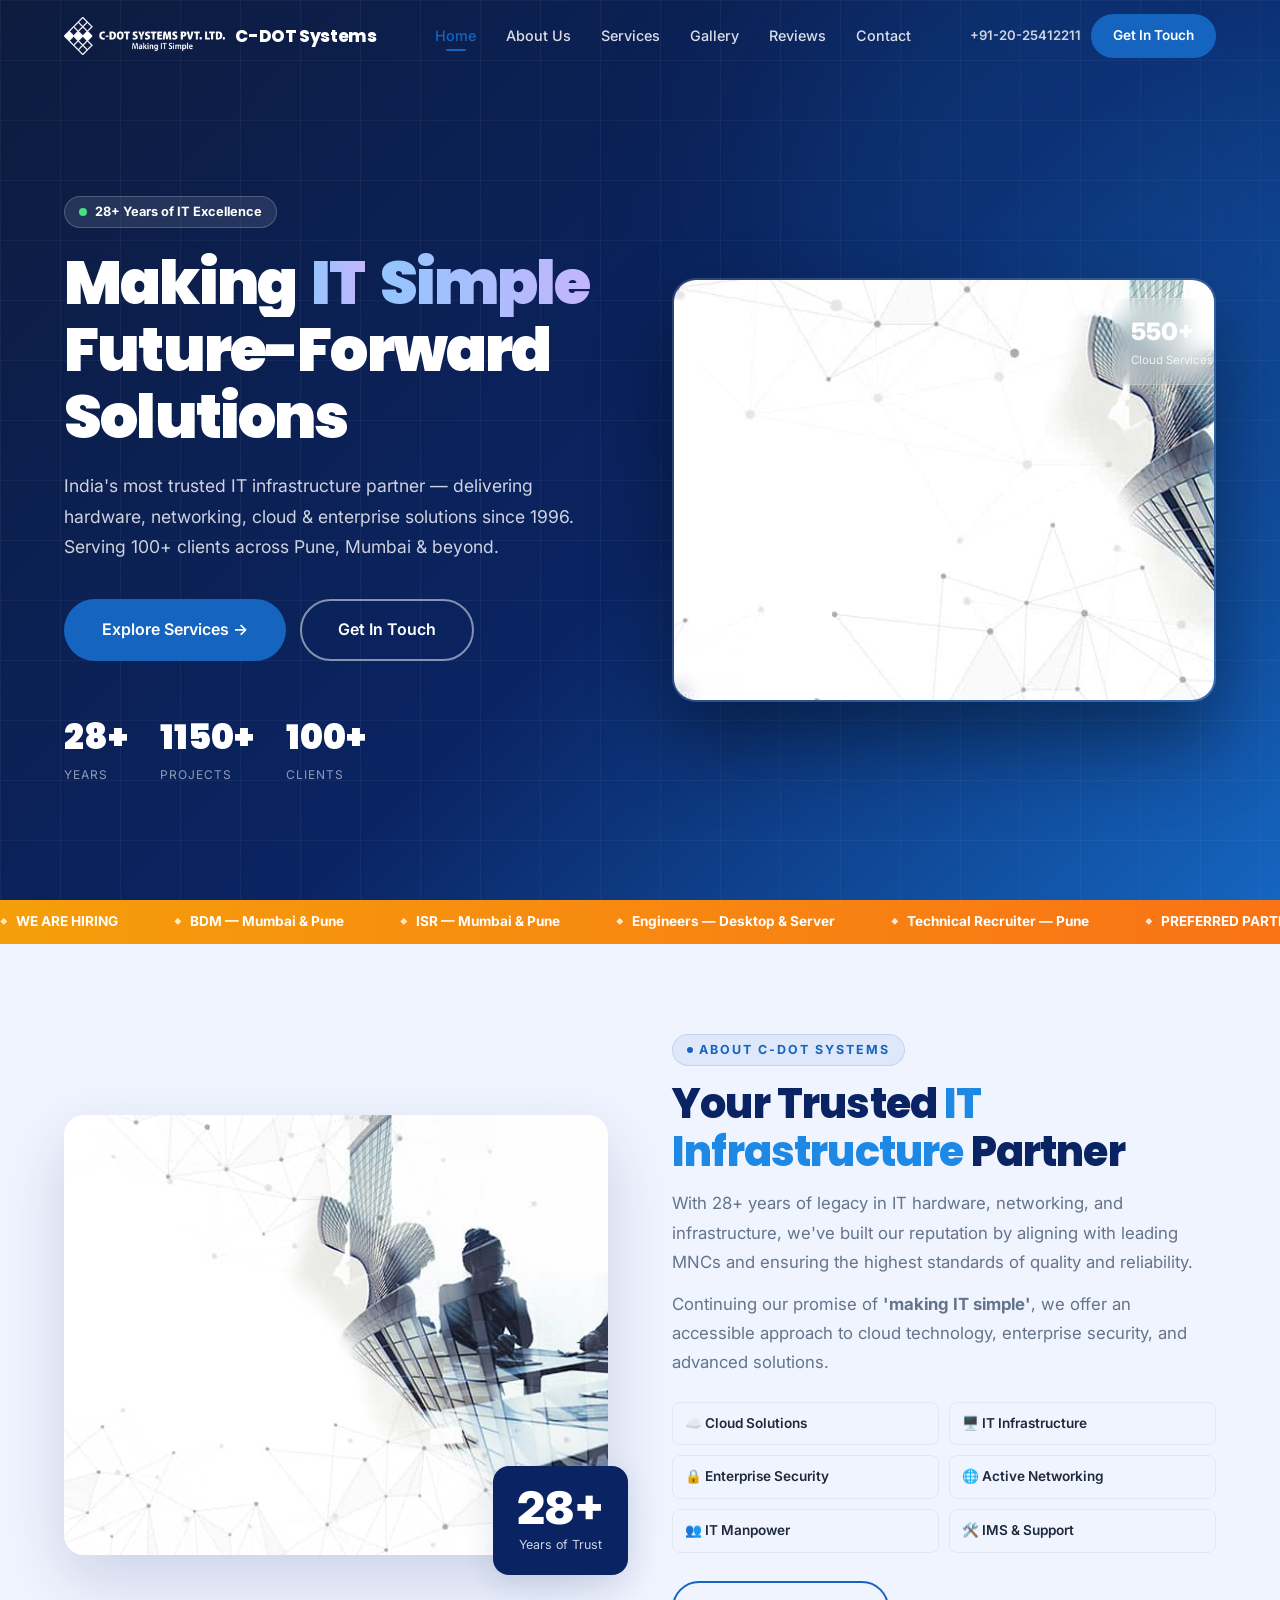
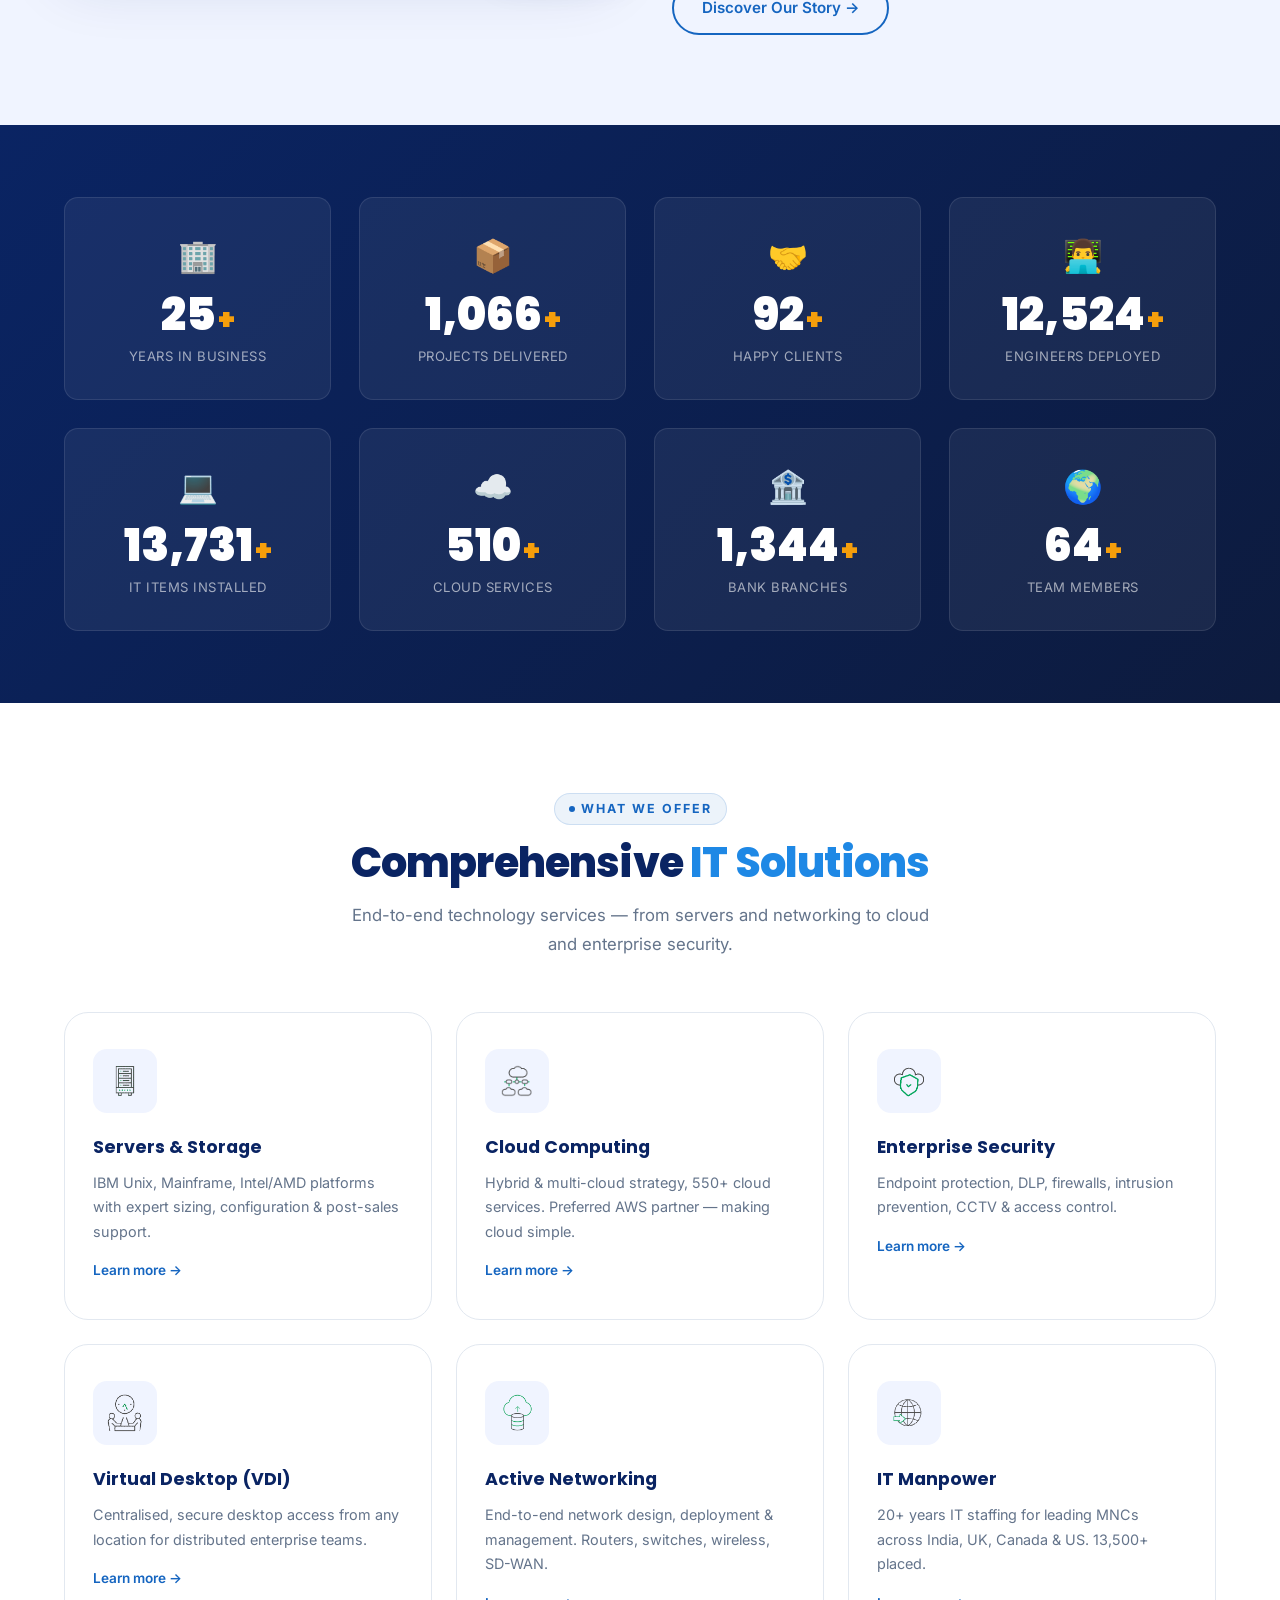
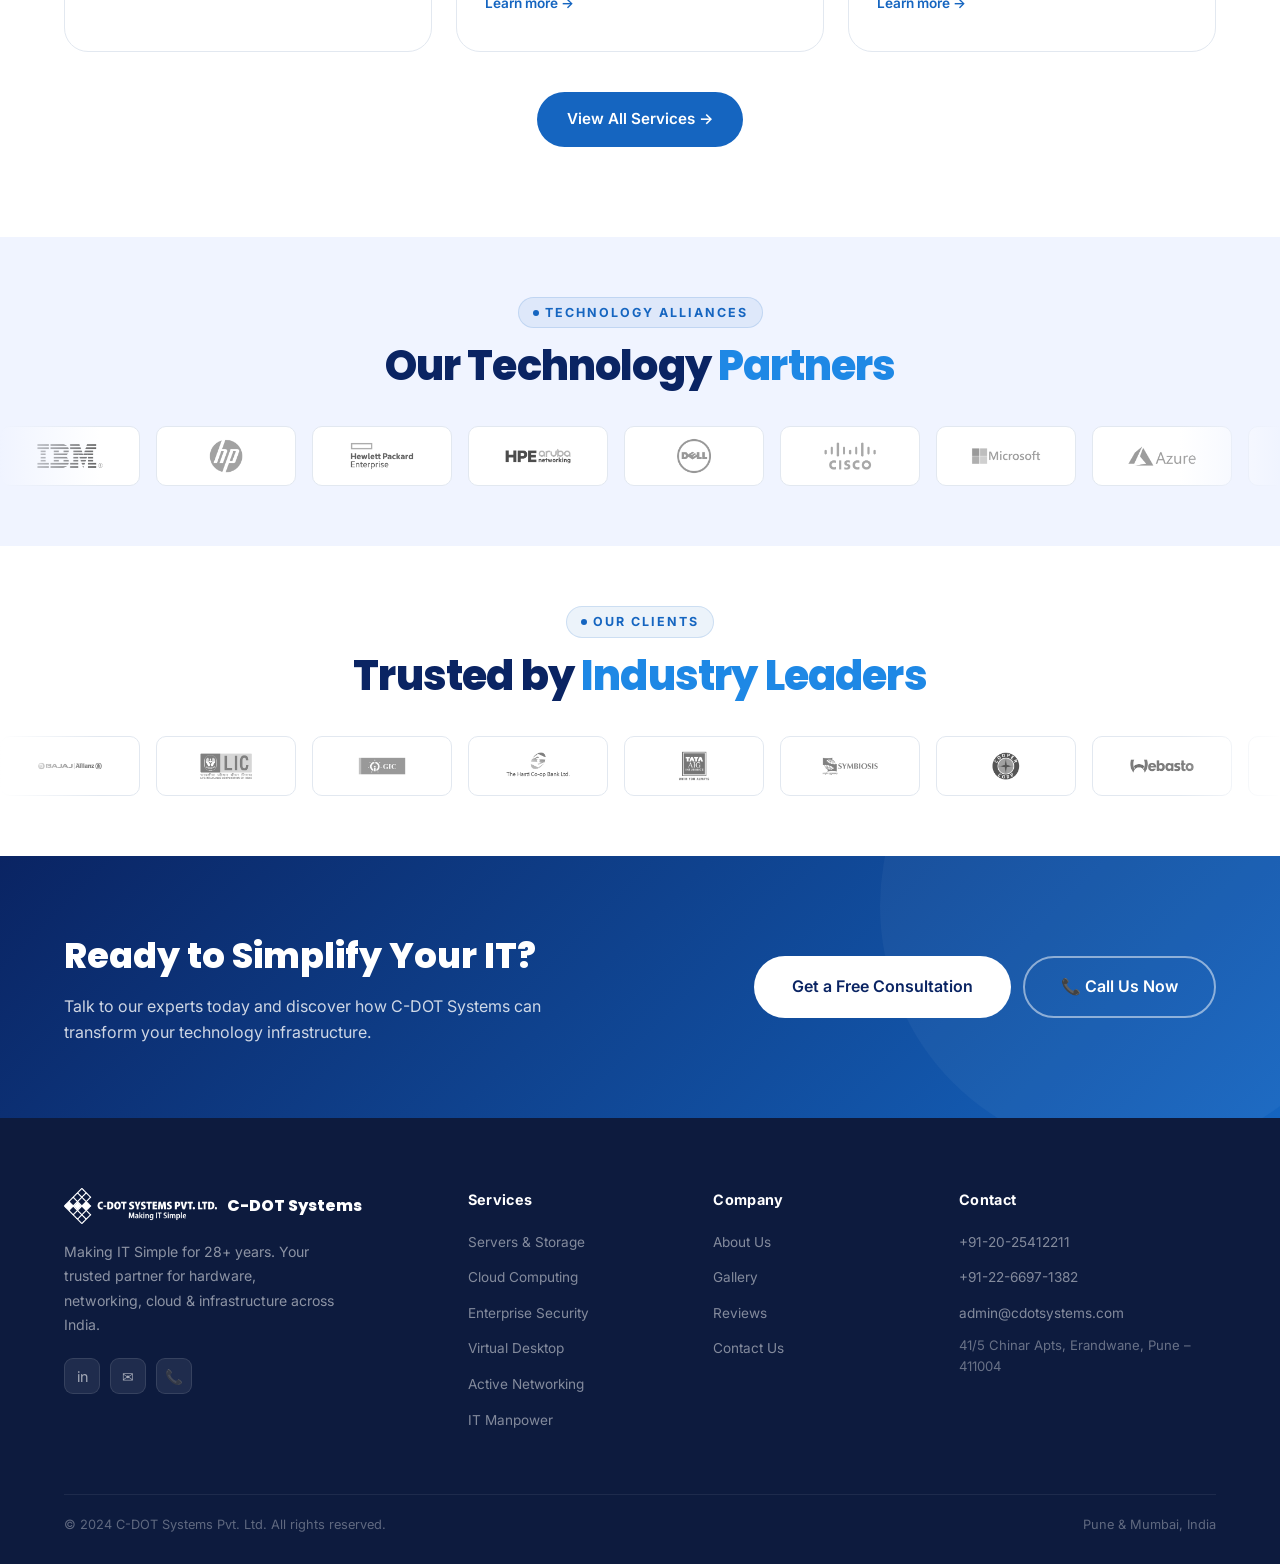
==== index.html @ 22363bbf "new website" ====
<!DOCTYPE html>
<html lang="en">
<head>
  <meta charset="UTF-8" /><meta name="viewport" content="width=device-width, initial-scale=1.0" />
  <title>C-DOT Systems Pvt. Ltd. | Making IT Simple</title>
  <meta name="description" content="C-DOT Systems — 28+ years of IT hardware, networking, cloud & infrastructure excellence across India." />
  <link rel="icon" href="images/favicon-min-1.png" />
  <link rel="stylesheet" href="https://cdnjs.cloudflare.com/ajax/libs/aos/2.3.4/aos.css" />
  <link rel="stylesheet" href="assets/css/style.css" />
  <style>
    /* ── Hero (Home only) ─────────────────────────────────────── */
    #hero {
      min-height: 100vh;
      background: linear-gradient(135deg, var(--dark) 0%, var(--primary) 55%, #1565c0 100%);
      display: flex; align-items: center;
      position: relative; overflow: hidden; padding-top: 80px;
    }
    .hero-grid {
      position: absolute; inset: 0;
      background-image: linear-gradient(rgba(255,255,255,.04) 1px, transparent 1px),
                        linear-gradient(90deg, rgba(255,255,255,.04) 1px, transparent 1px);
      background-size: 60px 60px;
    }
    .hero-glow {
      position: absolute; width: 600px; height: 600px; border-radius: 50%;
      background: rgba(30,136,229,.15); filter: blur(100px);
      top: -100px; right: -100px; pointer-events: none;
    }
    .hero-content-grid {
      display: grid; grid-template-columns: 1fr 1fr;
      gap: 64px; align-items: center; position: relative; z-index: 2;
    }
    .hero-badge {
      display: inline-flex; align-items: center; gap: 8px;
      background: rgba(255,255,255,.1); border: 1px solid rgba(255,255,255,.2);
      color: #fff; font-size: .8rem; font-weight: 700;
      padding: 5px 14px; border-radius: 50px; margin-bottom: 22px;
      animation: fadeDown .8s ease both;
    }
    .pulse-dot { width: 8px; height: 8px; background: #4ade80; border-radius: 50%; animation: pulse 2s infinite; }
    @keyframes pulse { 0%,100%{transform:scale(1)} 50%{transform:scale(1.5);opacity:.6} }
    @keyframes fadeDown { from{opacity:0;transform:translateY(-16px)} to{opacity:1;transform:none} }
    @keyframes fadeUp { from{opacity:0;transform:translateY(24px)} to{opacity:1;transform:none} }
    @keyframes fadeLeft { from{opacity:0;transform:translateX(-32px)} to{opacity:1;transform:none} }
    @keyframes fadeRight { from{opacity:0;transform:translateX(32px)} to{opacity:1;transform:none} }
    .hero-title {
      font-family: var(--font-head);
      font-size: clamp(2.4rem, 5vw, 3.8rem);
      font-weight: 900; color: #fff; line-height: 1.1;
      margin-bottom: 20px; letter-spacing: -.03em;
      animation: fadeLeft .9s .15s ease both;
    }
    .hero-title .hl {
      background: linear-gradient(90deg, #93c5fd, #c4b5fd);
      -webkit-background-clip: text; -webkit-text-fill-color: transparent;
    }
    .hero-desc {
      font-size: 1.1rem; color: rgba(255,255,255,.8);
      line-height: 1.75; margin-bottom: 36px;
      animation: fadeLeft .9s .3s ease both;
    }
    .hero-btns { display: flex; gap: 14px; flex-wrap: wrap; animation: fadeLeft .9s .45s ease both; }
    .hero-stat-row { display: flex; gap: 32px; margin-top: 48px; animation: fadeLeft .9s .6s ease both; }
    .h-stat-num { font-family:var(--font-head); font-size:2.2rem; font-weight:900; color:#fff; }
    .h-stat-label { font-size:.75rem; color:rgba(255,255,255,.55); text-transform:uppercase; letter-spacing:1px; }
    .hero-visual { animation: fadeRight 1s .2s ease both; }
    .hero-img-box {
      border-radius: 24px; overflow: hidden;
      box-shadow: 0 40px 80px rgba(0,0,0,.4);
      border: 2px solid rgba(255,255,255,.15); position: relative;
    }
    .hero-img-box img { width: 100%; height: 420px; object-fit: cover; }
    .float-card {
      position: absolute; background: rgba(255,255,255,.12);
      backdrop-filter: blur(10px); border: 1px solid rgba(255,255,255,.2);
      border-radius: 16px; padding: 14px 18px; color: #fff;
      animation: float 4s ease-in-out infinite;
    }
    @keyframes float { 0%,100%{transform:translateY(0)} 50%{transform:translateY(-10px)} }
    .float-card.f1 { bottom: -18px; left: -18px; }
    .float-card.f2 { top: 18px; right: -18px; animation-delay: -2s; }
    .float-num { font-size:1.5rem; font-weight:900; }
    .float-txt { font-size:.72rem; opacity:.8; }
    /* About teaser */
    .about-grid { display:grid; grid-template-columns:1fr 1fr; gap:64px; align-items:center; }
    .about-img-wrap { position:relative; }
    .about-img-main { border-radius:20px; overflow:hidden; box-shadow:var(--shadow-lg); }
    .about-img-main img { width:100%; height:440px; object-fit:cover; }
    .about-badge {
      position:absolute; bottom:-20px; right:-20px;
      background:var(--primary); color:#fff; border-radius:16px;
      padding:20px 24px; text-align:center; box-shadow:var(--shadow);
    }
    .ab-num { font-size:2.8rem; font-weight:900; line-height:1; }
    .ab-txt { font-size:.78rem; opacity:.8; margin-top:4px; }
    .feature-chips { display:grid; grid-template-columns:1fr 1fr; gap:10px; margin-top:24px; }
    .chip {
      display:flex; gap:8px; align-items:center;
      background:var(--light); border:1px solid var(--border);
      border-radius:var(--radius-sm); padding:10px 12px;
      font-size:.85rem; font-weight:600; color:var(--text);
      transition:var(--transition);
    }
    .chip:hover { border-color:var(--sky); background:#fff; }
    @media(max-width:768px){
      .hero-content-grid { grid-template-columns:1fr; }
      .hero-visual { display:none; }
      .about-grid { grid-template-columns:1fr; }
      .about-badge { display:none; }
    }
  </style>
</head>
<body>

<!-- NAVBAR -->
<nav id="navbar">
  <div class="container nav-inner">
    <a href="index.html" class="nav-logo">
      <img src="images/Cdot_Logo-min.png" alt="C-DOT Systems" style="filter:brightness(0) invert(1);" />
      <span class="nav-logo-text">C-DOT Systems</span>
    </a>
    <div class="nav-links">
      <a href="index.html">Home</a>
      <a href="about.html">About Us</a>
      <a href="services.html">Services</a>
      <a href="gallery.html">Gallery</a>
      <a href="reviews.html">Reviews</a>
      <a href="contact.html">Contact</a>
    </div>
    <div class="nav-actions">
      <span class="nav-phone">+91-20-25412211</span>
      <a href="contact.html" class="btn btn-primary btn-sm">Get In Touch</a>
      <button class="hamburger" id="hamburger" aria-label="Menu">
        <span></span><span></span><span></span>
      </button>
    </div>
  </div>
</nav>

<!-- MOBILE MENU -->
<div class="mobile-menu" id="mobileMenu">
  <button class="mobile-close" id="mobileClose">✕</button>
  <a href="index.html">Home</a>
  <a href="about.html">About Us</a>
  <a href="services.html">Services</a>
  <a href="gallery.html">Gallery</a>
  <a href="reviews.html">Reviews</a>
  <a href="contact.html">Contact</a>
</div>

<!-- HERO -->
<section id="hero">
  <div class="hero-grid"></div>
  <div class="hero-glow"></div>
  <div class="container">
    <div class="hero-content-grid">
      <div>
        <div class="hero-badge"><span class="pulse-dot"></span> 28+ Years of IT Excellence</div>
        <h1 class="hero-title"
            data-masked-reveal
            data-stagger="75"
            data-highlight="IT,Simple">Making <span class="hl">IT Simple</span><br/>Future-Forward<br/>Solutions</h1>
        <p class="hero-desc">India's most trusted IT infrastructure partner — delivering hardware, networking, cloud &amp; enterprise solutions since 1996. Serving 100+ clients across Pune, Mumbai &amp; beyond.</p>
        <div class="hero-btns">
          <a href="services.html" class="btn btn-primary btn-lg">Explore Services →</a>
          <a href="contact.html" class="btn btn-outline btn-lg" style="border-color:rgba(255,255,255,.5);color:#fff;">Get In Touch</a>
        </div>
        <div class="hero-stat-row">
          <div><div class="h-stat-num">28+</div><div class="h-stat-label">Years</div></div>
          <div><div class="h-stat-num">1150+</div><div class="h-stat-label">Projects</div></div>
          <div><div class="h-stat-num">100+</div><div class="h-stat-label">Clients</div></div>
        </div>
      </div>
      <div class="hero-visual">
        <div class="hero-img-box">
          <img src="images/about-usA-min.jpg" alt="C-DOT Systems Team" />
          <div class="float-card f1"><div class="float-num">13,500+</div><div class="float-txt">Engineers Deployed</div></div>
          <div class="float-card f2"><div class="float-num">550+</div><div class="float-txt">Cloud Services</div></div>
        </div>
      </div>
    </div>
  </div>
</section>

<!-- MARQUEE -->
<div class="marquee-bar">
  <div class="marquee-track">
    <span class="marquee-item">WE ARE HIRING</span>
    <span class="marquee-item">BDM — Mumbai &amp; Pune</span>
    <span class="marquee-item">ISR — Mumbai &amp; Pune</span>
    <span class="marquee-item">Engineers — Desktop &amp; Server</span>
    <span class="marquee-item">Technical Recruiter — Pune</span>
    <span class="marquee-item">PREFERRED PARTNER OF AWS</span>
    <span class="marquee-item">20+ YEARS IT PLACEMENT</span>
    <span class="marquee-item">WE ARE HIRING</span>
    <span class="marquee-item">BDM — Mumbai &amp; Pune</span>
    <span class="marquee-item">ISR — Mumbai &amp; Pune</span>
    <span class="marquee-item">Engineers — Desktop &amp; Server</span>
    <span class="marquee-item">Technical Recruiter — Pune</span>
    <span class="marquee-item">PREFERRED PARTNER OF AWS</span>
    <span class="marquee-item">20+ YEARS IT PLACEMENT</span>
  </div>
</div>

<!-- ABOUT TEASER -->
<section class="section" style="background:var(--light)">
  <div class="container">
    <div class="about-grid">
      <div class="about-img-wrap" data-aos="fade-right">
        <div class="about-img-main"><img src="images/about-us-1.jpg" alt="About C-DOT" /></div>
        <div class="about-badge"><div class="ab-num">28+</div><div class="ab-txt">Years of Trust</div></div>
      </div>
      <div data-aos="fade-left" data-aos-delay="100">
        <span class="section-tag">About C-DOT Systems</span>
        <h2 class="section-title">Your Trusted <span>IT Infrastructure</span> Partner</h2>
        <p class="section-sub">With 28+ years of legacy in IT hardware, networking, and infrastructure, we've built our reputation by aligning with leading MNCs and ensuring the highest standards of quality and reliability.</p>
        <p class="section-sub" style="margin-top:12px">Continuing our promise of <strong>'making IT simple'</strong>, we offer an accessible approach to cloud technology, enterprise security, and advanced solutions.</p>
        <div class="feature-chips">
          <div class="chip">☁️ Cloud Solutions</div>
          <div class="chip">🖥️ IT Infrastructure</div>
          <div class="chip">🔒 Enterprise Security</div>
          <div class="chip">🌐 Active Networking</div>
          <div class="chip">👥 IT Manpower</div>
          <div class="chip">🛠️ IMS &amp; Support</div>
        </div>
        <a href="about.html" class="btn btn-outline" style="margin-top:28px">Discover Our Story →</a>
      </div>
    </div>
  </div>
</section>

<!-- STATS -->
<div class="stats-section">
  <div class="container">
    <div class="stats-grid">
      <div class="stat-box" data-aos="fade-up"><div class="stat-icon">🏢</div><div class="stat-num"><span class="counter" data-target="28">0</span><span class="stat-suffix">+</span></div><div class="stat-label">Years in Business</div></div>
      <div class="stat-box" data-aos="fade-up" data-aos-delay="80"><div class="stat-icon">📦</div><div class="stat-num"><span class="counter" data-target="1150">0</span><span class="stat-suffix">+</span></div><div class="stat-label">Projects Delivered</div></div>
      <div class="stat-box" data-aos="fade-up" data-aos-delay="160"><div class="stat-icon">🤝</div><div class="stat-num"><span class="counter" data-target="100">0</span><span class="stat-suffix">+</span></div><div class="stat-label">Happy Clients</div></div>
      <div class="stat-box" data-aos="fade-up" data-aos-delay="240"><div class="stat-icon">👨‍💻</div><div class="stat-num"><span class="counter" data-target="13500">0</span><span class="stat-suffix">+</span></div><div class="stat-label">Engineers Deployed</div></div>
      <div class="stat-box" data-aos="fade-up"><div class="stat-icon">💻</div><div class="stat-num"><span class="counter" data-target="14800">0</span><span class="stat-suffix">+</span></div><div class="stat-label">IT Items Installed</div></div>
      <div class="stat-box" data-aos="fade-up" data-aos-delay="80"><div class="stat-icon">☁️</div><div class="stat-num"><span class="counter" data-target="550">0</span><span class="stat-suffix">+</span></div><div class="stat-label">Cloud Services</div></div>
      <div class="stat-box" data-aos="fade-up" data-aos-delay="160"><div class="stat-icon">🏦</div><div class="stat-num"><span class="counter" data-target="1450">0</span><span class="stat-suffix">+</span></div><div class="stat-label">Bank Branches</div></div>
      <div class="stat-box" data-aos="fade-up" data-aos-delay="240"><div class="stat-icon">🌍</div><div class="stat-num"><span class="counter" data-target="70">0</span><span class="stat-suffix">+</span></div><div class="stat-label">Team Members</div></div>
    </div>
  </div>
</div>

<!-- SERVICES OVERVIEW -->
<section class="section">
  <div class="container">
    <div class="text-center" data-aos="fade-up" style="margin-bottom:52px">
      <span class="section-tag">What We Offer</span>
      <h2 class="section-title">Comprehensive <span>IT Solutions</span></h2>
      <p class="section-sub">End-to-end technology services — from servers and networking to cloud and enterprise security.</p>
    </div>
    <div style="display:grid;grid-template-columns:repeat(3,1fr);gap:24px">
      <div class="service-card" data-aos="fade-up" data-aos-delay="0">
        <div class="service-icon-wrap"><img src="images/15-server-rack.gif" alt="Servers"/></div>
        <h3>Servers &amp; Storage</h3>
        <p>IBM Unix, Mainframe, Intel/AMD platforms with expert sizing, configuration &amp; post-sales support.</p>
        <a href="services.html#servers" class="learn-more">Learn more →</a>
      </div>
      <div class="service-card" data-aos="fade-up" data-aos-delay="80">
        <div class="service-icon-wrap"><img src="images/19-cloud-network.gif" alt="Cloud"/></div>
        <h3>Cloud Computing</h3>
        <p>Hybrid &amp; multi-cloud strategy, 550+ cloud services. Preferred AWS partner — making cloud simple.</p>
        <a href="services.html#cloud" class="learn-more">Learn more →</a>
      </div>
      <div class="service-card" data-aos="fade-up" data-aos-delay="160">
        <div class="service-icon-wrap"><img src="images/38-Cloud-protection.gif" alt="Security"/></div>
        <h3>Enterprise Security</h3>
        <p>Endpoint protection, DLP, firewalls, intrusion prevention, CCTV &amp; access control.</p>
        <a href="services.html#security" class="learn-more">Learn more →</a>
      </div>
      <div class="service-card" data-aos="fade-up" data-aos-delay="0">
        <div class="service-icon-wrap"><img src="images/02-Work.gif" alt="VDI"/></div>
        <h3>Virtual Desktop (VDI)</h3>
        <p>Centralised, secure desktop access from any location for distributed enterprise teams.</p>
        <a href="services.html#vdi" class="learn-more">Learn more →</a>
      </div>
      <div class="service-card" data-aos="fade-up" data-aos-delay="80">
        <div class="service-icon-wrap"><img src="images/02-Data-Cloud.gif" alt="Networking"/></div>
        <h3>Active Networking</h3>
        <p>End-to-end network design, deployment &amp; management. Routers, switches, wireless, SD-WAN.</p>
        <a href="services.html#networking" class="learn-more">Learn more →</a>
      </div>
      <div class="service-card" data-aos="fade-up" data-aos-delay="160">
        <div class="service-icon-wrap"><img src="images/04-Worldwide.gif" alt="Manpower"/></div>
        <h3>IT Manpower</h3>
        <p>20+ years IT staffing for leading MNCs across India, UK, Canada &amp; US. 13,500+ placed.</p>
        <a href="services.html#manpower" class="learn-more">Learn more →</a>
      </div>
    </div>
    <div class="text-center" style="margin-top:40px" data-aos="fade-up">
      <a href="services.html" class="btn btn-primary">View All Services →</a>
    </div>
  </div>
</section>

<!-- TECH PARTNERS -->
<section class="section-sm" style="background:var(--light)">
  <div class="container">
    <div class="text-center" data-aos="fade-up" style="margin-bottom:36px">
      <span class="section-tag">Technology Alliances</span>
      <h2 class="section-title">Our Technology <span>Partners</span></h2>
    </div>
  </div>
  <div class="logo-carousel-wrap on-light" data-aos="fade-up">
    <div class="logo-track">
      <div class="logo-item"><img src="images/IBM.png" alt="IBM"/></div>
      <div class="logo-item"><img src="images/HP.png" alt="HP"/></div>
      <div class="logo-item"><img src="images/Hewlett-Packard-Enterprise.png" alt="HPE"/></div>
      <div class="logo-item"><img src="images/HPE_ARUBA-1.png" alt="Aruba"/></div>
      <div class="logo-item"><img src="images/dell.png" alt="Dell"/></div>
      <div class="logo-item"><img src="images/Cisco-1.png" alt="Cisco"/></div>
      <div class="logo-item"><img src="images/Microsoft.png" alt="Microsoft"/></div>
      <div class="logo-item"><img src="images/Azure-1.png" alt="Azure"/></div>
      <div class="logo-item"><img src="images/aws-1.png" alt="AWS"/></div>
      <div class="logo-item"><img src="images/VMWARE-1.png" alt="VMware"/></div>
      <div class="logo-item"><img src="images/Nutanix.png" alt="Nutanix"/></div>
      <div class="logo-item"><img src="images/VEEAM-1.png" alt="Veeam"/></div>
      <div class="logo-item"><img src="images/Sophos.png" alt="Sophos"/></div>
      <div class="logo-item"><img src="images/fortinet-1.png" alt="Fortinet"/></div>
      <div class="logo-item"><img src="images/Cisco-1.png" alt="Cisco"/></div>
      <!-- duplicate -->
      <div class="logo-item"><img src="images/IBM.png" alt="IBM"/></div>
      <div class="logo-item"><img src="images/HP.png" alt="HP"/></div>
      <div class="logo-item"><img src="images/Hewlett-Packard-Enterprise.png" alt="HPE"/></div>
      <div class="logo-item"><img src="images/HPE_ARUBA-1.png" alt="Aruba"/></div>
      <div class="logo-item"><img src="images/dell.png" alt="Dell"/></div>
      <div class="logo-item"><img src="images/Cisco-1.png" alt="Cisco"/></div>
      <div class="logo-item"><img src="images/Microsoft.png" alt="Microsoft"/></div>
      <div class="logo-item"><img src="images/Azure-1.png" alt="Azure"/></div>
      <div class="logo-item"><img src="images/aws-1.png" alt="AWS"/></div>
      <div class="logo-item"><img src="images/VMWARE-1.png" alt="VMware"/></div>
      <div class="logo-item"><img src="images/Nutanix.png" alt="Nutanix"/></div>
      <div class="logo-item"><img src="images/VEEAM-1.png" alt="Veeam"/></div>
      <div class="logo-item"><img src="images/Sophos.png" alt="Sophos"/></div>
      <div class="logo-item"><img src="images/fortinet-1.png" alt="Fortinet"/></div>
      <div class="logo-item"><img src="images/Cisco-1.png" alt="Cisco"/></div>
    </div>
  </div>
</section>

<!-- CLIENTS -->
<section class="section-sm">
  <div class="container">
    <div class="text-center" data-aos="fade-up" style="margin-bottom:36px">
      <span class="section-tag">Our Clients</span>
      <h2 class="section-title">Trusted by <span>Industry Leaders</span></h2>
    </div>
  </div>
  <div class="logo-carousel-wrap" data-aos="fade-up">
    <div class="logo-track" style="animation-direction:reverse">
      <div class="logo-item"><img src="images/bajaj.png" alt="Bajaj"/></div>
      <div class="logo-item"><img src="images/LIC.png" alt="LIC"/></div>
      <div class="logo-item"><img src="images/GIC.png" alt="GIC"/></div>
      <div class="logo-item"><img src="images/Hasti-Bank-Logo.png" alt="Hasti Bank"/></div>
      <div class="logo-item"><img src="images/tata-aig.png" alt="Tata AIG"/></div>
      <div class="logo-item"><img src="images/Symbiosys.png" alt="Symbiosys"/></div>
      <div class="logo-item"><img src="images/Cooper-Corp.png" alt="Cooper Corp"/></div>
      <div class="logo-item"><img src="images/Webasto.png" alt="Webasto"/></div>
      <div class="logo-item"><img src="images/SERUM-inst.png" alt="Serum Institute"/></div>
      <div class="logo-item"><img src="images/kirloskar-1.png" alt="Kirloskar"/></div>
      <div class="logo-item"><img src="images/MECC-ALTE.png" alt="MECC ALTE"/></div>
      <div class="logo-item"><img src="images/EagleBurgmann.png" alt="EagleBurgmann"/></div>
      <!-- duplicate -->
      <div class="logo-item"><img src="images/bajaj.png" alt="Bajaj"/></div>
      <div class="logo-item"><img src="images/LIC.png" alt="LIC"/></div>
      <div class="logo-item"><img src="images/GIC.png" alt="GIC"/></div>
      <div class="logo-item"><img src="images/Hasti-Bank-Logo.png" alt="Hasti Bank"/></div>
      <div class="logo-item"><img src="images/tata-aig.png" alt="Tata AIG"/></div>
      <div class="logo-item"><img src="images/Symbiosys.png" alt="Symbiosys"/></div>
      <div class="logo-item"><img src="images/Cooper-Corp.png" alt="Cooper Corp"/></div>
      <div class="logo-item"><img src="images/Webasto.png" alt="Webasto"/></div>
      <div class="logo-item"><img src="images/SERUM-inst.png" alt="Serum Institute"/></div>
      <div class="logo-item"><img src="images/kirloskar-1.png" alt="Kirloskar"/></div>
      <div class="logo-item"><img src="images/MECC-ALTE.png" alt="MECC ALTE"/></div>
      <div class="logo-item"><img src="images/EagleBurgmann.png" alt="EagleBurgmann"/></div>
    </div>
  </div>
</section>

<!-- CTA BANNER -->
<div class="cta-banner">
  <div class="container cta-inner" data-aos="fade-up">
    <div class="cta-text">
      <h2>Ready to Simplify Your IT?</h2>
      <p>Talk to our experts today and discover how C-DOT Systems can transform your technology infrastructure.</p>
    </div>
    <div class="cta-actions">
      <a href="contact.html" class="btn btn-white btn-lg">Get a Free Consultation</a>
      <a href="tel:+912025412211" class="btn btn-outline btn-lg" style="border-color:rgba(255,255,255,.5);color:#fff;">📞 Call Us Now</a>
    </div>
  </div>
</div>

<!-- FOOTER -->
<footer class="footer">
  <div class="container">
    <div class="footer-grid">
      <div>
        <div class="footer-logo">
          <img src="images/Cdot_Logo-min.png" alt="C-DOT"/>
          <span>C-DOT Systems</span>
        </div>
        <p class="footer-desc">Making IT Simple for 28+ years. Your trusted partner for hardware, networking, cloud &amp; infrastructure across India.</p>
        <div class="footer-social">
          <a class="social-icon" href="https://linkedin.com" target="_blank">in</a>
          <a class="social-icon" href="mailto:admin@cdotsystems.com">✉</a>
          <a class="social-icon" href="tel:+912025412211">📞</a>
        </div>
      </div>
      <div class="footer-col">
        <h4>Services</h4>
        <ul>
          <li><a href="services.html">Servers &amp; Storage</a></li>
          <li><a href="services.html">Cloud Computing</a></li>
          <li><a href="services.html">Enterprise Security</a></li>
          <li><a href="services.html">Virtual Desktop</a></li>
          <li><a href="services.html">Active Networking</a></li>
          <li><a href="services.html">IT Manpower</a></li>
        </ul>
      </div>
      <div class="footer-col">
        <h4>Company</h4>
        <ul>
          <li><a href="about.html">About Us</a></li>
          <li><a href="gallery.html">Gallery</a></li>
          <li><a href="reviews.html">Reviews</a></li>
          <li><a href="contact.html">Contact Us</a></li>
        </ul>
      </div>
      <div class="footer-col">
        <h4>Contact</h4>
        <ul>
          <li><a href="tel:+912025412211">+91-20-25412211</a></li>
          <li><a href="tel:+912266971382">+91-22-6697-1382</a></li>
          <li><a href="mailto:admin@cdotsystems.com">admin@cdotsystems.com</a></li>
          <li style="opacity:.5;font-size:.82rem;margin-top:6px">41/5 Chinar Apts, Erandwane, Pune – 411004</li>
        </ul>
      </div>
    </div>
    <hr class="footer-divider"/>
    <div class="footer-bottom">
      <span>© 2024 C-DOT Systems Pvt. Ltd. All rights reserved.</span>
      <span>Pune &amp; Mumbai, India</span>
    </div>
  </div>
</footer>

<button id="scrollTop" title="Back to top">↑</button>
<div class="lightbox" id="lightbox">
  <button class="lb-close" id="lbClose">✕</button>
  <button class="lb-nav lb-prev" id="lbPrev">‹</button>
  <img id="lbImg" src="" alt=""/>
  <button class="lb-nav lb-next" id="lbNext">›</button>
</div>

<script src="https://cdnjs.cloudflare.com/ajax/libs/aos/2.3.4/aos.js"></script>
<script src="assets/js/main.js"></script>
</body>
</html>
---- assets/css/style.css ----
/* ═══════════════════════════════════════════════════════════════
   C-DOT Systems — Design System
   Light & Professional | Rich Animations
═══════════════════════════════════════════════════════════════ */

/* ── Google Fonts ─────────────────────────────────────────────── */
@import url('https://fonts.googleapis.com/css2?family=Inter:wght@300;400;500;600;700;800;900&family=Poppins:wght@400;600;700;800;900&display=swap');

/* ── Design Tokens ────────────────────────────────────────────── */
:root {
  --primary:    #0a2463;
  --accent:     #1565c0;
  --sky:        #1e88e5;
  --gold:       #f59e0b;
  --success:    #16a34a;
  --light:      #f0f4ff;
  --light2:     #f8fafc;
  --white:      #ffffff;
  --dark:       #0d1b3e;
  --text:       #1e293b;
  --muted:      #64748b;
  --border:     #e2e8f0;
  --radius:     14px;
  --radius-sm:  8px;
  --radius-lg:  24px;
  --shadow-sm:  0 2px 8px rgba(10,36,99,.07);
  --shadow:     0 8px 32px rgba(10,36,99,.12);
  --shadow-lg:  0 24px 64px rgba(10,36,99,.16);
  --transition: 0.32s cubic-bezier(.4,0,.2,1);
  --font-head:  'Poppins', sans-serif;
  --font-body:  'Inter', sans-serif;
}

/* ── Reset ────────────────────────────────────────────────────── */
*, *::before, *::after { box-sizing: border-box; margin: 0; padding: 0; }
html { scroll-behavior: smooth; font-size: 16px; }
body {
  font-family: var(--font-body);
  color: var(--text);
  background: var(--white);
  overflow-x: hidden;
  line-height: 1.6;
}
a { text-decoration: none; color: inherit; }
img { max-width: 100%; display: block; }
ul { list-style: none; }
button { font-family: inherit; cursor: pointer; }

/* ── Scrollbar ────────────────────────────────────────────────── */
::-webkit-scrollbar { width: 6px; }
::-webkit-scrollbar-track { background: var(--light); }
::-webkit-scrollbar-thumb { background: var(--accent); border-radius: 3px; }

/* ── Utilities ────────────────────────────────────────────────── */
.container { max-width: 1200px; margin: 0 auto; padding: 0 24px; }
.container-wide { max-width: 1400px; margin: 0 auto; padding: 0 32px; }
.section { padding: 90px 0; }
.section-sm { padding: 60px 0; }

.section-tag {
  display: inline-flex; align-items: center; gap: 6px;
  background: rgba(21,101,192,.08); color: var(--accent);
  font-size: .78rem; font-weight: 700; letter-spacing: 2px;
  text-transform: uppercase; padding: 5px 14px;
  border-radius: 50px; margin-bottom: 14px;
  border: 1px solid rgba(21,101,192,.15);
}
.section-tag::before { content:''; width:6px; height:6px; border-radius:50%; background:var(--accent); }

.section-title {
  font-family: var(--font-head);
  font-size: clamp(1.75rem, 3.5vw, 2.6rem);
  font-weight: 800; color: var(--primary);
  line-height: 1.15; margin-bottom: 14px;
  letter-spacing: -.02em;
}
.section-title span { color: var(--sky); }
.section-title em { font-style: normal; color: var(--gold); }
.section-sub {
  font-size: 1.05rem; color: var(--muted);
  line-height: 1.75; max-width: 580px;
}
.text-center { text-align: center; }
.text-center .section-sub { margin: 0 auto; }

/* ── Buttons ──────────────────────────────────────────────────── */
.btn {
  display: inline-flex; align-items: center; gap: 8px;
  padding: 13px 28px; border-radius: 50px;
  font-weight: 600; font-size: .95rem;
  transition: var(--transition); border: 2px solid transparent;
}
.btn-primary { background: var(--accent); color: #fff; }
.btn-primary:hover {
  background: var(--primary);
  transform: translateY(-2px);
  box-shadow: 0 12px 28px rgba(21,101,192,.35);
}
.btn-outline {
  background: transparent;
  border-color: var(--accent); color: var(--accent);
}
.btn-outline:hover {
  background: var(--accent); color: #fff;
  transform: translateY(-2px);
}
.btn-white { background: #fff; color: var(--primary); }
.btn-white:hover {
  background: var(--light); transform: translateY(-2px);
  box-shadow: 0 12px 28px rgba(0,0,0,.15);
}
.btn-lg { padding: 16px 36px; font-size: 1rem; }
.btn-sm { padding: 9px 20px; font-size: .85rem; }

/* ── Cards ────────────────────────────────────────────────────── */
.card {
  background: var(--white); border-radius: var(--radius);
  border: 1px solid var(--border); padding: 28px;
  transition: var(--transition);
}
.card:hover {
  border-color: rgba(21,101,192,.25);
  box-shadow: var(--shadow);
  transform: translateY(-4px);
}
.card-blue {
  background: linear-gradient(135deg, var(--primary), var(--accent));
  color: #fff; border: none;
}

/* ── Page Hero Banner ─────────────────────────────────────────── */
.page-hero {
  background: linear-gradient(135deg, var(--dark) 0%, var(--primary) 60%, var(--accent) 100%);
  padding: 140px 0 80px;
  position: relative; overflow: hidden;
}
.page-hero::before {
  content: '';
  position: absolute; inset: 0;
  background-image: linear-gradient(rgba(255,255,255,.03) 1px, transparent 1px),
                    linear-gradient(90deg, rgba(255,255,255,.03) 1px, transparent 1px);
  background-size: 60px 60px;
}
.page-hero-content { position: relative; z-index: 2; }
.page-hero h1 {
  font-family: var(--font-head);
  font-size: clamp(2rem, 5vw, 3.5rem);
  font-weight: 900; color: #fff; line-height: 1.1;
  margin-bottom: 16px; letter-spacing: -.03em;
}
.page-hero p { color: rgba(255,255,255,.8); font-size: 1.1rem; max-width: 560px; }
.breadcrumb {
  display: flex; align-items: center; gap: 8px;
  font-size: .85rem; color: rgba(255,255,255,.6);
  margin-bottom: 16px;
}
.breadcrumb a { color: rgba(255,255,255,.8); transition: color .2s; }
.breadcrumb a:hover { color: #fff; }
.breadcrumb span { opacity: .5; }

/* ── Navbar ───────────────────────────────────────────────────── */
#navbar {
  position: fixed; top: 0; left: 0; width: 100%; z-index: 1000;
  transition: var(--transition); padding: 14px 0;
  background: transparent;
}
#navbar.scrolled {
  background: rgba(255,255,255,.97);
  backdrop-filter: blur(12px);
  box-shadow: 0 2px 20px rgba(10,36,99,.08);
  padding: 10px 0;
}
#navbar.solid {
  background: rgba(255,255,255,.97);
  backdrop-filter: blur(12px);
  box-shadow: 0 2px 20px rgba(10,36,99,.08);
}
.nav-inner {
  display: flex; align-items: center;
  justify-content: space-between; gap: 16px;
}
.nav-logo {
  display: flex; align-items: center; gap: 10px;
  flex-shrink: 0;
}
.nav-logo img { height: 38px; width: auto; }
.nav-logo-text {
  font-family: var(--font-head); font-weight: 800;
  font-size: 1.05rem; color: #fff;
  transition: color var(--transition);
  letter-spacing: -.02em; line-height: 1.2;
}
#navbar.scrolled .nav-logo-text,
#navbar.solid .nav-logo-text { color: var(--primary); }
.nav-links {
  display: flex; align-items: center; gap: 2px; flex: 1;
  justify-content: center;
}
.nav-links a {
  color: rgba(255,255,255,.85); font-size: .9rem; font-weight: 500;
  padding: 8px 14px; border-radius: 8px;
  transition: var(--transition); position: relative;
}
#navbar.scrolled .nav-links a,
#navbar.solid .nav-links a { color: var(--muted); }
.nav-links a:hover,
.nav-links a.active { color: var(--accent) !important; }
.nav-links a.active::after {
  content: '';
  position: absolute; bottom: 4px; left: 50%; transform: translateX(-50%);
  width: 20px; height: 2px; border-radius: 2px;
  background: var(--accent);
}
.nav-actions { display: flex; align-items: center; gap: 10px; }
.nav-phone {
  font-size: .82rem; font-weight: 600;
  color: rgba(255,255,255,.8);
  transition: color var(--transition);
}
#navbar.scrolled .nav-phone,
#navbar.solid .nav-phone { color: var(--muted); }
.hamburger {
  display: none; flex-direction: column; gap: 5px;
  background: none; border: none; padding: 4px;
}
.hamburger span {
  display: block; width: 22px; height: 2px;
  background: #fff; border-radius: 2px; transition: var(--transition);
}
#navbar.scrolled .hamburger span,
#navbar.solid .hamburger span { background: var(--primary); }
.hamburger.open span:nth-child(1) { transform: translateY(7px) rotate(45deg); }
.hamburger.open span:nth-child(2) { opacity: 0; }
.hamburger.open span:nth-child(3) { transform: translateY(-7px) rotate(-45deg); }

/* Mobile menu */
.mobile-menu {
  display: none; position: fixed; inset: 0; z-index: 999;
  background: var(--white); flex-direction: column;
  align-items: center; justify-content: center; gap: 10px;
  padding: 80px 24px 40px;
}
.mobile-menu.open { display: flex; }
.mobile-menu a {
  font-family: var(--font-head); font-size: 1.4rem; font-weight: 700;
  color: var(--primary); padding: 12px 40px;
  border-radius: var(--radius); width: 100%; text-align: center;
  transition: var(--transition);
}
.mobile-menu a:hover, .mobile-menu a.active {
  background: var(--light); color: var(--accent);
}
.mobile-close {
  position: absolute; top: 20px; right: 24px;
  background: none; border: none; font-size: 1.6rem;
  color: var(--muted); cursor: pointer;
}

/* ── Footer ───────────────────────────────────────────────────── */
.footer {
  background: var(--dark); color: rgba(255,255,255,.75);
  padding: 70px 0 28px;
}
.footer-grid {
  display: grid; grid-template-columns: 1.8fr 1fr 1fr 1.3fr;
  gap: 48px; margin-bottom: 52px;
}
.footer-logo { display: flex; align-items: center; gap: 10px; margin-bottom: 16px; }
.footer-logo img { height: 36px; filter: brightness(0) invert(1); }
.footer-logo span {
  font-family: var(--font-head); font-weight: 800;
  font-size: 1rem; color: #fff;
}
.footer-desc { font-size: .88rem; line-height: 1.75; opacity: .7; max-width: 270px; }
.footer-col h4 { color: #fff; font-weight: 700; font-size: .9rem; margin-bottom: 18px; letter-spacing: .3px; }
.footer-col li { margin-bottom: 10px; }
.footer-col a { font-size: .85rem; opacity: .65; transition: var(--transition); }
.footer-col a:hover { opacity: 1; color: #93c5fd; padding-left: 4px; }
.footer-social { display: flex; gap: 10px; margin-top: 20px; }
.social-icon {
  width: 36px; height: 36px; border-radius: 9px;
  background: rgba(255,255,255,.08); border: 1px solid rgba(255,255,255,.1);
  display: flex; align-items: center; justify-content: center;
  font-size: .9rem; color: rgba(255,255,255,.6);
  transition: var(--transition);
}
.social-icon:hover { background: var(--accent); color: #fff; border-color: var(--accent); transform: translateY(-2px); }
.footer-divider { border: none; border-top: 1px solid rgba(255,255,255,.07); margin-bottom: 20px; }
.footer-bottom {
  display: flex; justify-content: space-between;
  align-items: center; font-size: .8rem; opacity: .45;
}

/* ── Marquee ──────────────────────────────────────────────────── */
.marquee-bar {
  background: linear-gradient(90deg, var(--gold), #f97316);
  padding: 11px 0; overflow: hidden;
}
.marquee-track {
  display: flex; gap: 56px; white-space: nowrap;
  animation: marqueeScroll 28s linear infinite;
  width: max-content;
}
@keyframes marqueeScroll { 0%{transform:translateX(0)} 100%{transform:translateX(-50%)} }
.marquee-item {
  display: inline-flex; align-items: center; gap: 8px;
  font-weight: 700; font-size: .85rem; color: #fff;
}
.marquee-item::before { content: '◆'; font-size: .45rem; opacity: .8; }

/* ── Logo Carousel ────────────────────────────────────────────── */
.logo-carousel-wrap { overflow: hidden; position: relative; }
.logo-carousel-wrap::before,
.logo-carousel-wrap::after {
  content: ''; position: absolute; top: 0; bottom: 0; width: 100px; z-index: 2;
}
.logo-carousel-wrap::before { left:0; background:linear-gradient(to right,var(--white),transparent); }
.logo-carousel-wrap::after { right:0; background:linear-gradient(to left,var(--white),transparent); }
.logo-carousel-wrap.on-light::before { background:linear-gradient(to right,var(--light),transparent); }
.logo-carousel-wrap.on-light::after { background:linear-gradient(to left,var(--light),transparent); }
.logo-track {
  display: flex; gap: 16px; width: max-content;
  animation: logoScroll 32s linear infinite;
}
.logo-track:hover { animation-play-state: paused; }
@keyframes logoScroll { 0%{transform:translateX(0)} 100%{transform:translateX(-50%)} }
.logo-item {
  flex-shrink: 0; height: 60px; width: 140px;
  display: flex; align-items: center; justify-content: center;
  background: var(--white); border-radius: 10px; padding: 10px 18px;
  border: 1px solid var(--border); transition: var(--transition);
}
.logo-item:hover { border-color: var(--sky); box-shadow: var(--shadow-sm); transform: translateY(-2px); }
.logo-item img { max-height: 36px; max-width: 110px; object-fit: contain; filter: grayscale(1) opacity(.7); transition: var(--transition); }
.logo-item:hover img { filter: none; }

/* ── Stats ────────────────────────────────────────────────────── */
.stats-section {
  background: linear-gradient(135deg, var(--primary), var(--dark));
  padding: 72px 0;
}
.stats-grid {
  display: grid; grid-template-columns: repeat(4,1fr); gap: 28px;
}
.stat-box {
  text-align: center; padding: 32px 20px;
  background: rgba(255,255,255,.06); border-radius: var(--radius);
  border: 1px solid rgba(255,255,255,.1); transition: var(--transition);
}
.stat-box:hover { background: rgba(255,255,255,.10); transform: translateY(-4px); }
.stat-icon { font-size: 2rem; margin-bottom: 12px; }
.stat-num {
  font-family: var(--font-head); font-size: 2.8rem;
  font-weight: 900; color: #fff; line-height: 1;
  display: flex; align-items: baseline; justify-content: center; gap: 2px;
}
.stat-suffix { font-size: 1.8rem; color: var(--gold); }
.stat-label { font-size: .82rem; color: rgba(255,255,255,.6); margin-top: 8px; letter-spacing: .5px; text-transform: uppercase; }

/* ── Service Cards ────────────────────────────────────────────── */
.service-card {
  background: var(--white); border-radius: var(--radius-lg);
  border: 1.5px solid var(--border); padding: 36px 28px;
  transition: var(--transition); cursor: default;
  position: relative; overflow: hidden;
}
.service-card::after {
  content: ''; position: absolute; bottom: 0; left: 0; right: 0;
  height: 4px;
  background: linear-gradient(90deg, var(--accent), var(--sky));
  transform: scaleX(0); transition: var(--transition);
  transform-origin: left;
}
.service-card:hover { border-color: rgba(21,101,192,.2); box-shadow: var(--shadow); transform: translateY(-6px); }
.service-card:hover::after { transform: scaleX(1); }
.service-icon-wrap {
  width: 64px; height: 64px; margin-bottom: 20px;
  border-radius: 14px; background: var(--light);
  display: flex; align-items: center; justify-content: center;
  transition: var(--transition);
}
.service-card:hover .service-icon-wrap { background: rgba(21,101,192,.1); }
.service-icon-wrap img { width: 40px; height: 40px; object-fit: contain; }
.service-card h3 {
  font-family: var(--font-head); font-size: 1.1rem; font-weight: 700;
  color: var(--primary); margin-bottom: 10px;
}
.service-card p { font-size: .9rem; color: var(--muted); line-height: 1.7; }
.service-card .learn-more {
  display: inline-flex; align-items: center; gap: 4px;
  color: var(--accent); font-size: .85rem; font-weight: 600;
  margin-top: 16px; transition: gap var(--transition);
}
.service-card:hover .learn-more { gap: 8px; }

/* ── CTA Banner ───────────────────────────────────────────────── */
.cta-banner {
  background: linear-gradient(135deg, var(--primary) 0%, var(--accent) 100%);
  padding: 72px 0; position: relative; overflow: hidden;
}
.cta-banner::before {
  content: '';
  position: absolute; width: 500px; height: 500px;
  border-radius: 50%; background: rgba(255,255,255,.04);
  top: -200px; right: -100px;
}
.cta-inner {
  display: flex; align-items: center; justify-content: space-between;
  gap: 40px; position: relative; z-index: 2;
}
.cta-text h2 {
  font-family: var(--font-head); font-size: clamp(1.6rem,3vw,2.2rem);
  font-weight: 800; color: #fff; margin-bottom: 10px;
}
.cta-text p { color: rgba(255,255,255,.8); max-width: 480px; }
.cta-actions { display: flex; gap: 12px; flex-shrink: 0; flex-wrap: wrap; }

/* ── Gallery grid ─────────────────────────────────────────────── */
.gallery-grid {
  display: grid;
  grid-template-columns: repeat(4,1fr);
  gap: 14px;
}
.gallery-item {
  border-radius: 14px; overflow: hidden;
  position: relative; cursor: pointer;
}
.gallery-item img {
  width: 100%; height: 210px;
  object-fit: cover; transition: transform .5s ease;
}
.gallery-item:hover img { transform: scale(1.06); }
.gallery-item::after {
  content: ''; position: absolute; inset: 0;
  background: linear-gradient(to top, rgba(10,36,99,.55) 0%, transparent 60%);
  opacity: 0; transition: var(--transition);
}
.gallery-item:hover::after { opacity: 1; }
.gallery-overlay {
  position: absolute; bottom: 12px; left: 12px;
  z-index: 2; color: #fff; font-size: .82rem; font-weight: 600;
  opacity: 0; transform: translateY(6px); transition: var(--transition);
}
.gallery-item:hover .gallery-overlay { opacity: 1; transform: none; }
.gallery-item.tall img { height: 434px; }
.gallery-item.span2 { grid-column: span 2; }

/* ── Testimonials ─────────────────────────────────────────────── */
.review-card {
  background: var(--white); border-radius: var(--radius-lg);
  border: 1px solid var(--border); padding: 32px;
  transition: var(--transition);
}
.review-card:hover { border-color: rgba(21,101,192,.2); box-shadow: var(--shadow); transform: translateY(-4px); }
.review-stars { color: var(--gold); font-size: 1rem; margin-bottom: 14px; letter-spacing: 2px; }
.review-text { font-size: .95rem; color: var(--text); line-height: 1.75; margin-bottom: 20px; font-style: italic; }
.reviewer { display: flex; align-items: center; gap: 12px; }
.reviewer-avatar {
  width: 44px; height: 44px; border-radius: 50%;
  background: linear-gradient(135deg, var(--accent), var(--sky));
  display: flex; align-items: center; justify-content: center;
  color: #fff; font-weight: 700; font-size: 1.1rem; flex-shrink: 0;
}
.reviewer-info .name { font-weight: 700; font-size: .9rem; color: var(--primary); }
.reviewer-info .role { font-size: .8rem; color: var(--muted); }

/* ── Lightbox ─────────────────────────────────────────────────── */
.lightbox {
  display: none; position: fixed; inset: 0;
  background: rgba(0,0,0,.92); z-index: 9999;
  align-items: center; justify-content: center; padding: 20px;
}
.lightbox.active { display: flex; }
.lightbox img { max-width: 90vw; max-height: 90vh; border-radius: 12px; object-fit: contain; }
.lb-close {
  position: absolute; top: 20px; right: 24px;
  color: #fff; font-size: 2rem; cursor: pointer;
  opacity: .6; transition: var(--transition); background: none; border: none;
}
.lb-close:hover { opacity: 1; transform: scale(1.1); }
.lb-nav {
  position: absolute; top: 50%; transform: translateY(-50%);
  background: rgba(255,255,255,.1); border: none; color: #fff;
  font-size: 1.8rem; width: 50px; height: 50px;
  border-radius: 50%; cursor: pointer; transition: var(--transition);
  display: flex; align-items: center; justify-content: center;
}
.lb-nav:hover { background: rgba(255,255,255,.25); }
.lb-prev { left: 20px; }
.lb-next { right: 20px; }

/* ── Scroll-to-top ────────────────────────────────────────────── */
#scrollTop {
  position: fixed; bottom: 28px; right: 28px;
  width: 44px; height: 44px; border-radius: 50%;
  background: var(--accent); color: #fff;
  display: flex; align-items: center; justify-content: center;
  font-size: 1.1rem; cursor: pointer; border: none;
  opacity: 0; transform: translateY(16px);
  transition: var(--transition); z-index: 500;
  box-shadow: 0 4px 16px rgba(21,101,192,.4);
}
#scrollTop.visible { opacity: 1; transform: none; }
#scrollTop:hover { background: var(--primary); transform: translateY(-3px); }

/* ── Form ─────────────────────────────────────────────────────── */
.form-group { margin-bottom: 20px; }
.form-group label { display: block; font-size: .85rem; font-weight: 600; color: var(--text); margin-bottom: 6px; }
.form-control {
  width: 100%; padding: 12px 16px;
  border: 1.5px solid var(--border); border-radius: var(--radius-sm);
  font-size: .9rem; font-family: inherit;
  background: var(--light2); color: var(--text);
  transition: var(--transition); outline: none;
}
.form-control:focus {
  border-color: var(--sky); background: #fff;
  box-shadow: 0 0 0 3px rgba(30,136,229,.1);
}
.form-control::placeholder { color: #94a3b8; }
textarea.form-control { resize: vertical; min-height: 120px; }
select.form-control { cursor: pointer; }
.form-row { display: grid; grid-template-columns: 1fr 1fr; gap: 16px; }
.form-submit { width: 100%; }

/* ── Info Box ─────────────────────────────────────────────────── */
.info-card {
  display: flex; gap: 14px; align-items: flex-start;
  background: var(--white); border-radius: var(--radius);
  border: 1px solid var(--border); padding: 20px;
  transition: var(--transition);
}
.info-card:hover { border-color: rgba(21,101,192,.2); box-shadow: var(--shadow-sm); }
.info-icon {
  width: 44px; height: 44px; flex-shrink: 0;
  border-radius: 10px;
  background: linear-gradient(135deg, var(--accent), var(--sky));
  display: flex; align-items: center; justify-content: center;
  font-size: 1.1rem; color: #fff;
}
.info-card h4 { font-size: .78rem; text-transform: uppercase; letter-spacing: 1px; color: var(--muted); margin-bottom: 4px; }
.info-card p { font-size: .9rem; color: var(--text); font-weight: 500; line-height: 1.5; }

/* ── About Page specific ──────────────────────────────────────── */
.timeline { position: relative; padding-left: 32px; }
.timeline::before {
  content: ''; position: absolute; left: 0; top: 0; bottom: 0;
  width: 2px; background: linear-gradient(to bottom, var(--accent), var(--sky));
  border-radius: 2px;
}
.timeline-item { position: relative; padding-bottom: 36px; }
.timeline-item::before {
  content: ''; position: absolute; left: -37px; top: 4px;
  width: 12px; height: 12px; border-radius: 50%;
  background: var(--accent); border: 3px solid var(--white);
  box-shadow: 0 0 0 2px var(--accent);
}
.timeline-year {
  font-size: .75rem; font-weight: 800; letter-spacing: 2px;
  text-transform: uppercase; color: var(--accent); margin-bottom: 4px;
}
.timeline-title { font-weight: 700; color: var(--primary); margin-bottom: 4px; }
.timeline-desc { font-size: .88rem; color: var(--muted); line-height: 1.6; }

/* ── Team card ────────────────────────────────────────────────── */
.team-card {
  background: var(--white); border-radius: var(--radius-lg);
  overflow: hidden; border: 1px solid var(--border);
  transition: var(--transition); text-align: center;
}
.team-card:hover { box-shadow: var(--shadow); transform: translateY(-6px); }
.team-img { width: 100%; height: 280px; object-fit: cover; object-position: top; }
.team-body { padding: 22px; }
.team-name { font-family: var(--font-head); font-weight: 700; font-size: 1.05rem; color: var(--primary); }
.team-role { font-size: .85rem; color: var(--muted); margin-top: 4px; }
.team-social { display: flex; justify-content: center; gap: 8px; margin-top: 14px; }
.team-social a {
  width: 32px; height: 32px; border-radius: 8px;
  background: var(--light); color: var(--accent);
  display: flex; align-items: center; justify-content: center;
  font-size: .8rem; transition: var(--transition);
}
.team-social a:hover { background: var(--accent); color: #fff; }

/* ── Feature list ─────────────────────────────────────────────── */
.feature-list { display: flex; flex-direction: column; gap: 10px; margin-top: 16px; }
.feature-item {
  display: flex; gap: 10px; align-items: flex-start;
  padding: 12px; border-radius: var(--radius-sm);
  background: var(--light2); border: 1px solid var(--border);
  transition: var(--transition);
}
.feature-item:hover { border-color: rgba(21,101,192,.2); }
.feature-check { color: var(--success); font-size: 1rem; flex-shrink: 0; margin-top: 1px; }
.feature-item p { font-size: .88rem; color: var(--text); }

/* ── Responsive ───────────────────────────────────────────────── */
@media (max-width: 1024px) {
  .stats-grid { grid-template-columns: repeat(2,1fr); }
  .footer-grid { grid-template-columns: 1fr 1fr; gap: 32px; }
  .gallery-grid { grid-template-columns: repeat(3,1fr); }
}
@media (max-width: 768px) {
  .section, .section-sm { padding: 60px 0; }
  .nav-links, .nav-phone { display: none; }
  .hamburger { display: flex; }
  .footer-grid { grid-template-columns: 1fr; }
  .footer-bottom { flex-direction: column; gap: 8px; text-align: center; }
  .cta-inner { flex-direction: column; text-align: center; }
  .cta-actions { justify-content: center; }
  .form-row { grid-template-columns: 1fr; }
  .gallery-grid { grid-template-columns: repeat(2,1fr); }
  .gallery-item.tall img { height: 210px; }
  .gallery-item.span2 { grid-column: span 1; }
  .stats-grid { grid-template-columns: repeat(2,1fr); }
}
@media (max-width: 480px) {
  .container { padding: 0 16px; }
  .btn { padding: 11px 22px; font-size: .88rem; }
  .gallery-grid { grid-template-columns: 1fr 1fr; }
}

/* ═══════════════════════════════════════════════════════════════
   MASKED SLIDE REVEAL — word-by-word spring slide-up
═══════════════════════════════════════════════════════════════ */
.masked-reveal {
  display: block;
}
/* Each word lives inside an overflow:hidden clip */
.msr-outer {
  display: inline-block;
  overflow: hidden;
  vertical-align: bottom;
  /* line-height set inline to match parent font-size */
  margin-right: 0.24em;
}
.msr-inner {
  display: inline-block;
  transform: translateY(110%);
  /* spring-like: slight overshoot then settle */
  animation: msrUp 0.72s cubic-bezier(0.22, 1.28, 0.36, 1) forwards;
  opacity: 0;
}
@keyframes msrUp {
  0%   { transform: translateY(110%); opacity: 0; }
  1%   { opacity: 1; }
  100% { transform: translateY(0%);   opacity: 1; }
}
/* Highlighted words inside hero */
.msr-inner.hero-hl {
  background: linear-gradient(90deg, #93c5fd, #c4b5fd);
  -webkit-background-clip: text;
  -webkit-text-fill-color: transparent;
}

/* ═══════════════════════════════════════════════════════════════
   PHOTO GALLERY FAN — draggable spring-spread stack
═══════════════════════════════════════════════════════════════ */
.fan-section {
  padding: 80px 0 60px;
  background: var(--white);
  overflow: hidden;
}
.fan-eyebrow {
  text-align: center;
  font-size: .72rem;
  letter-spacing: .18em;
  text-transform: uppercase;
  color: var(--muted);
  margin-bottom: 8px;
  font-weight: 500;
}
.fan-heading {
  text-align: center;
  font-family: var(--font-head);
  font-size: clamp(2rem, 5vw, 4rem);
  font-weight: 800;
  color: var(--primary);
  margin-bottom: 0;
  line-height: 1.1;
  letter-spacing: -.03em;
}
.fan-heading em { font-style: normal; color: #e11d48; }

/* The canvas that holds all 5 stacked photos */
.fan-stage {
  position: relative;
  height: 360px;
  display: flex;
  align-items: center;
  justify-content: center;
  margin: 48px 0 32px;
}
.fan-center {
  position: relative;
  width: 220px;
  height: 220px;
}

/* Each photo card */
.fan-card {
  position: absolute;
  inset: 0;
  width: 220px;
  height: 220px;
  border-radius: 24px;
  overflow: hidden;
  box-shadow: 0 8px 32px rgba(0,0,0,.20);
  cursor: grab;
  user-select: none;
  -webkit-user-select: none;
  touch-action: none;
  will-change: transform;
  transition:
    transform 0.65s cubic-bezier(0.34, 1.18, 0.64, 1),
    box-shadow 0.3s ease,
    z-index 0s;
  /* start stacked: no spread */
  transform: translateX(0) translateY(0) rotate(0deg);
}
.fan-card img {
  width: 100%;
  height: 100%;
  object-fit: cover;
  pointer-events: none;
  -webkit-user-drag: none;
}
/* Spread targets — applied via JS when visible */
.fan-card.spread-0 { transform: translateX(-320px) translateY(15px)  rotate(-2.8deg); }
.fan-card.spread-1 { transform: translateX(-160px) translateY(32px)  rotate(-1.3deg); }
.fan-card.spread-2 { transform: translateX(   0px) translateY( 8px)  rotate( 0.4deg); }
.fan-card.spread-3 { transform: translateX( 160px) translateY(22px)  rotate( 1.9deg); }
.fan-card.spread-4 { transform: translateX( 320px) translateY(44px)  rotate( 3.1deg); }

/* While being dragged */
.fan-card.dragging {
  cursor: grabbing;
  transition: box-shadow 0.2s;
  box-shadow: 0 28px 60px rgba(0,0,0,.35);
  z-index: 9999 !important;
}
/* Hover lift — only when not dragging */
.fan-card:not(.dragging):hover {
  box-shadow: 0 22px 52px rgba(0,0,0,.32);
  z-index: 9999 !important;
}

/* Grid background behind the stage */
.fan-grid-bg {
  position: absolute;
  inset: 0;
  background-image:
    linear-gradient(to right, #57534e 1px, transparent 1px),
    linear-gradient(to bottom, #57534e 1px, transparent 1px);
  background-size: 3rem 3rem;
  opacity: .08;
  mask-image: radial-gradient(ellipse 80% 50% at 50% 0%, #000 70%, transparent 110%);
  -webkit-mask-image: radial-gradient(ellipse 80% 50% at 50% 0%, #000 70%, transparent 110%);
  pointer-events: none;
}

/* CTA below the fan */
.fan-cta { text-align: center; margin-top: 12px; }
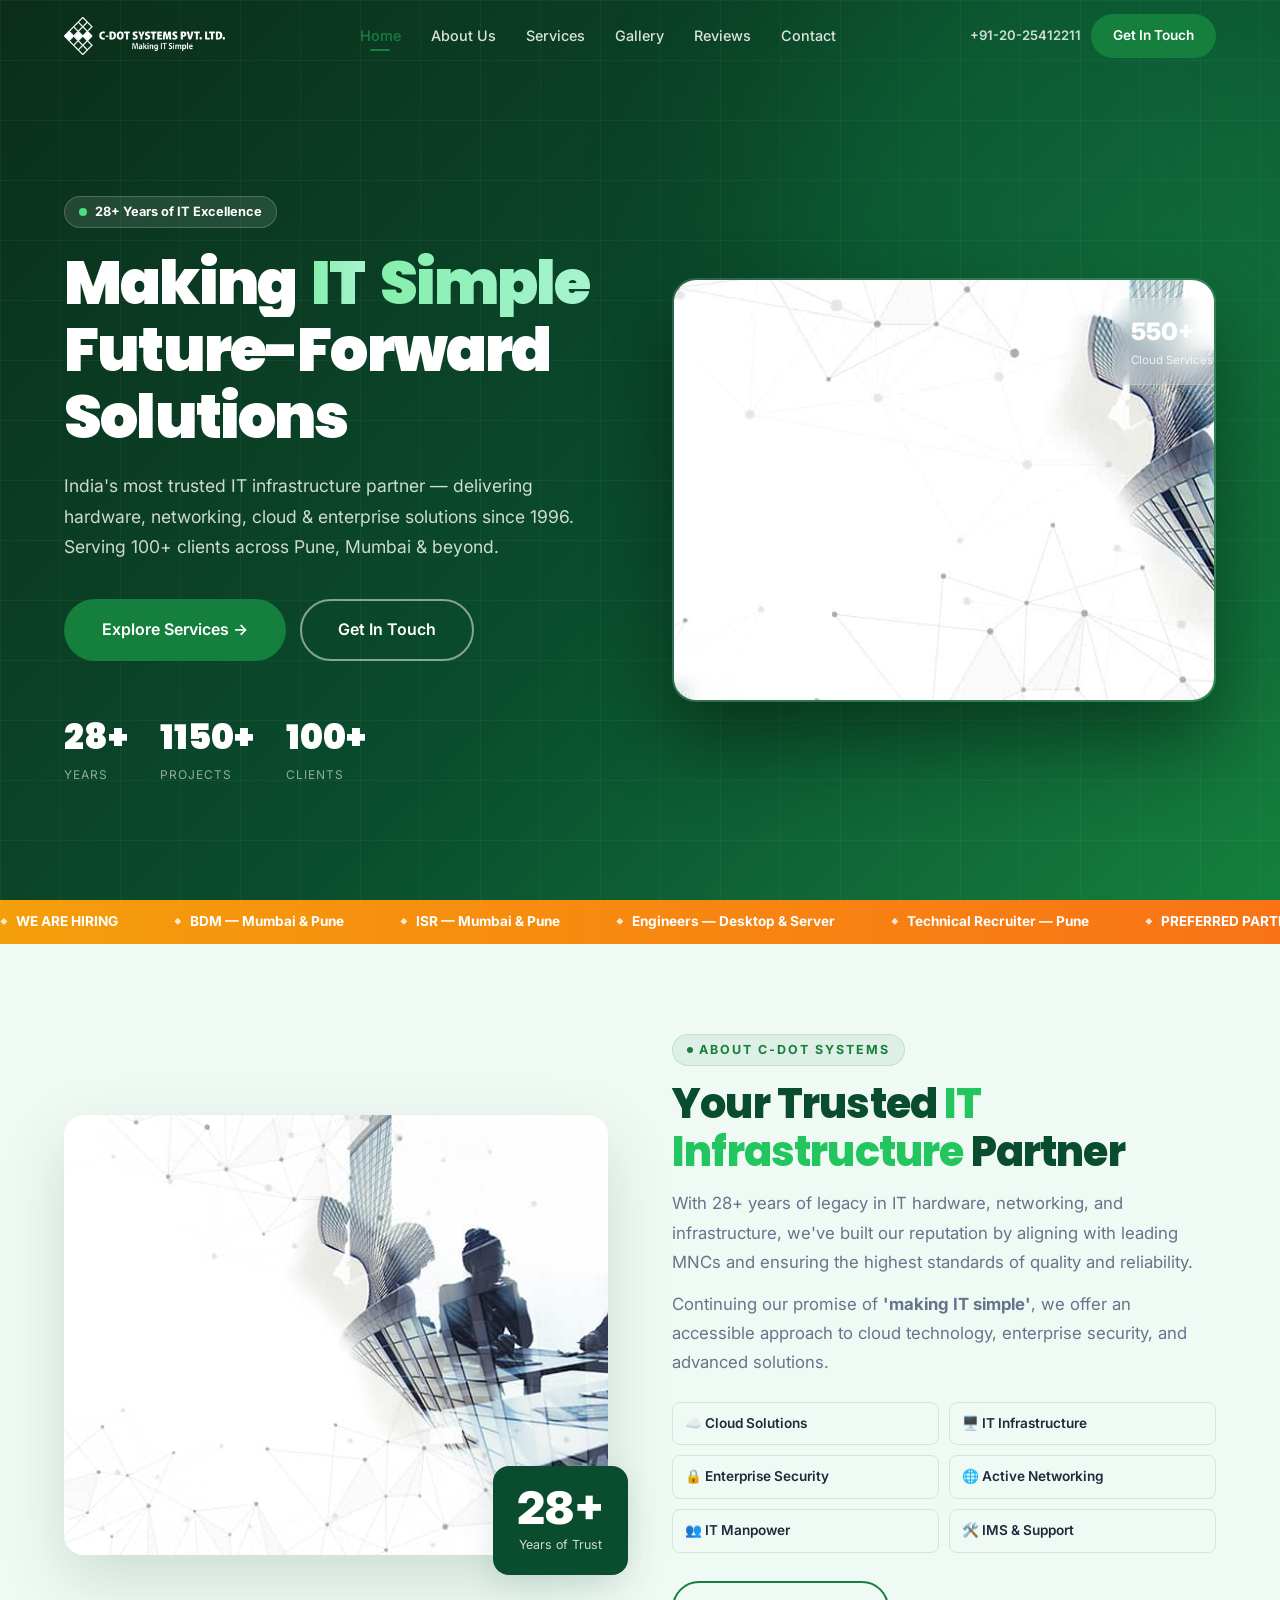
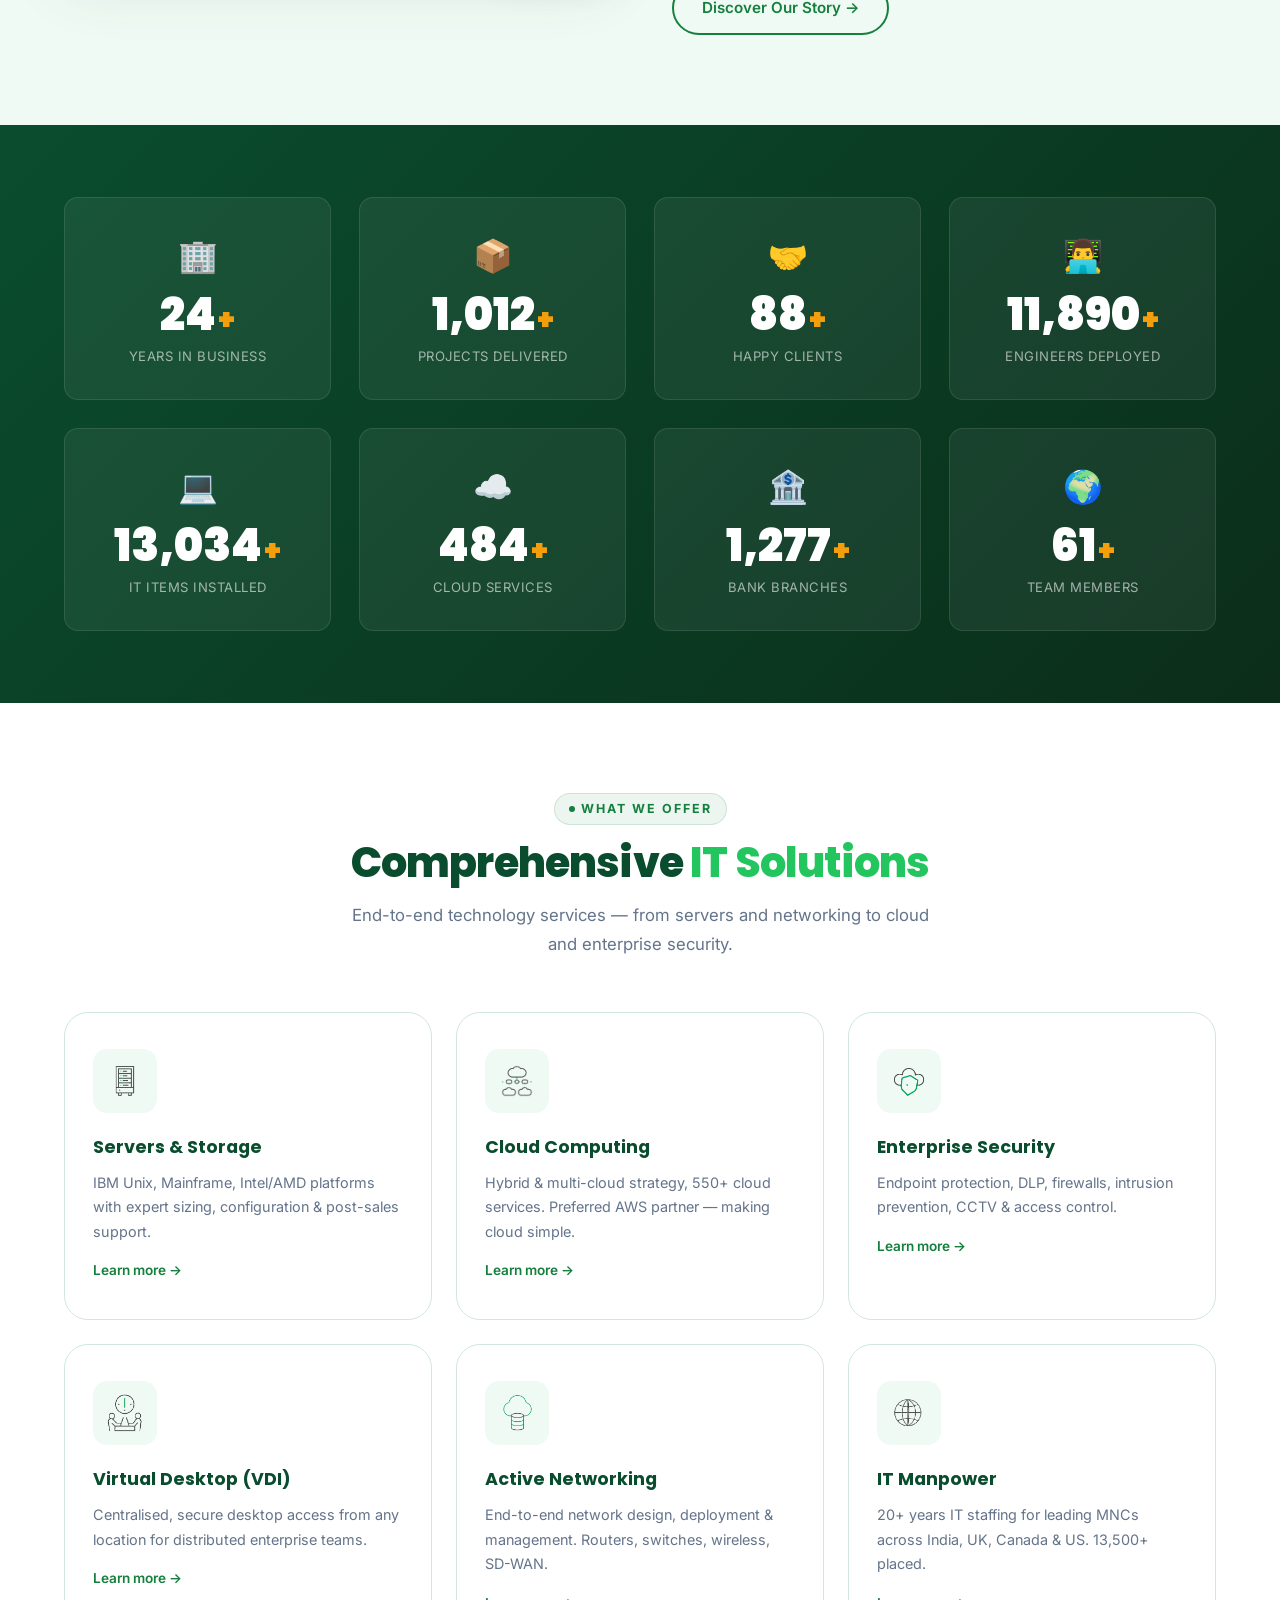
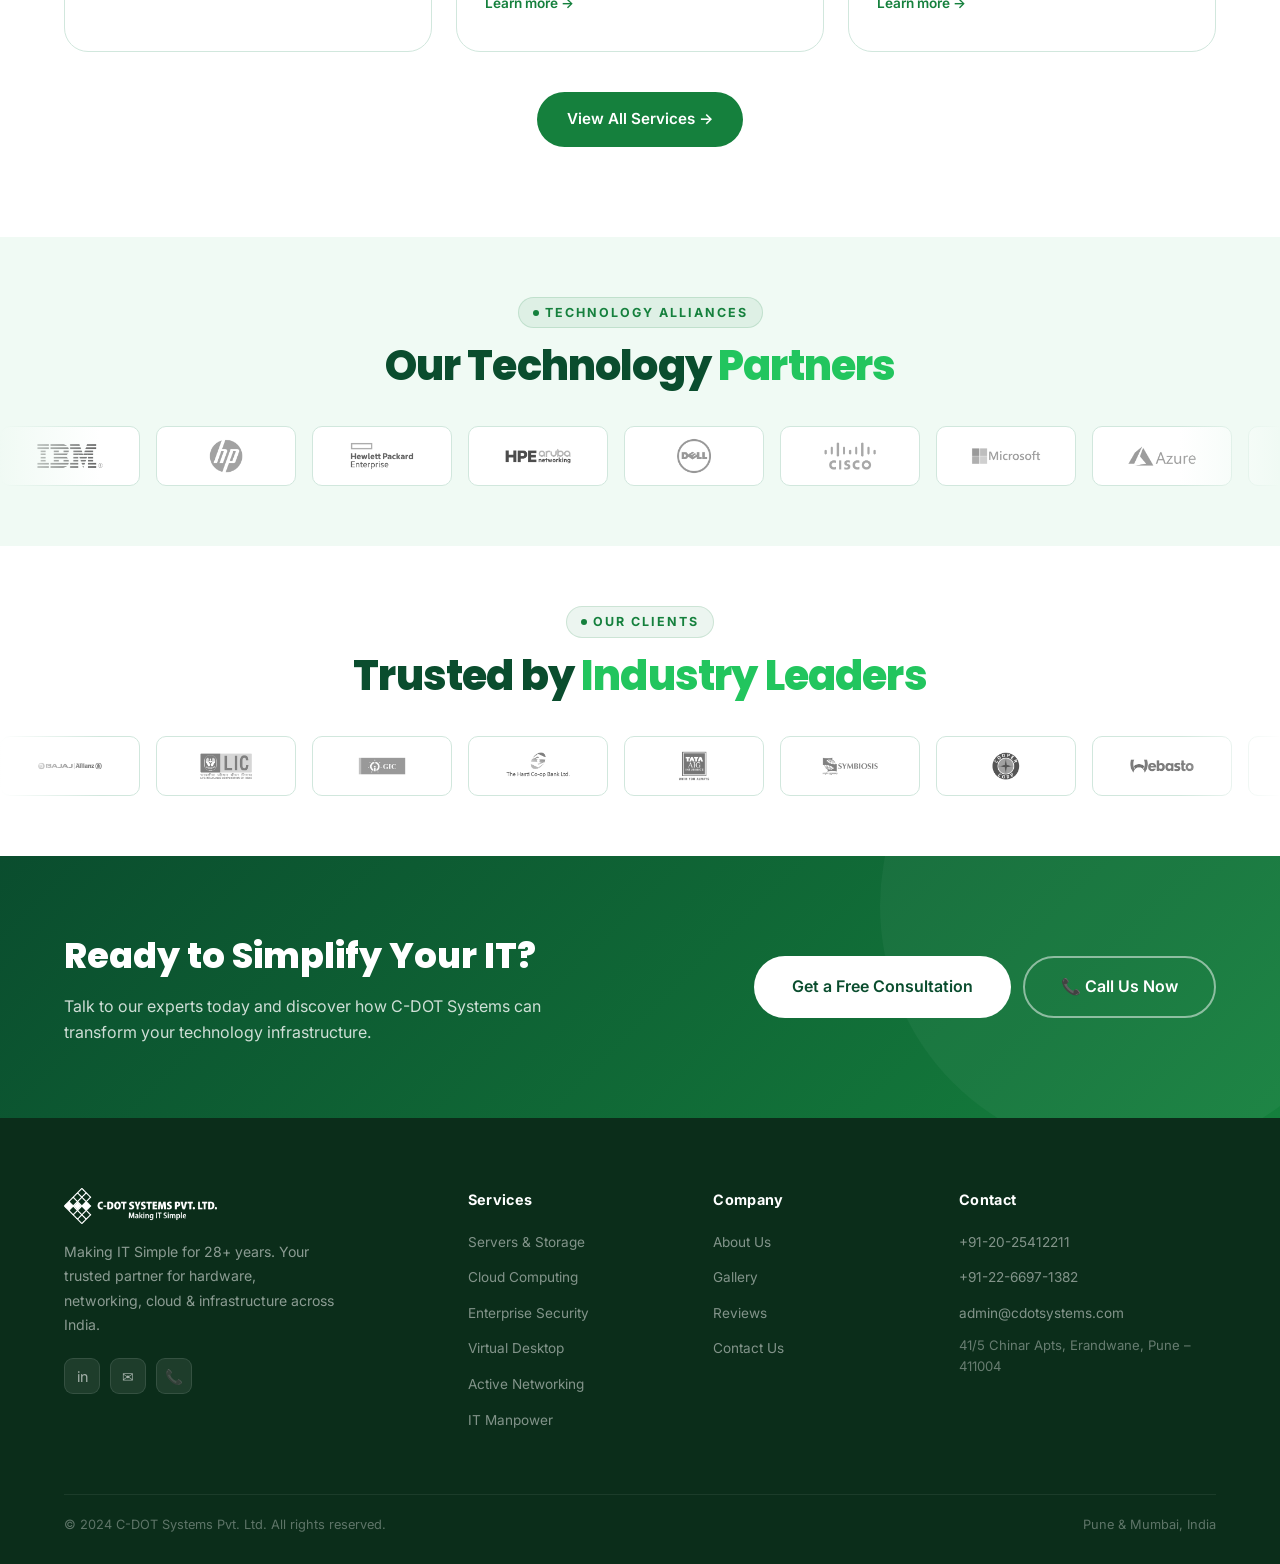
==== commit 22da6097: "asdfa" ====
--- a/index.html
+++ b/index.html
@@ -11,7 +11,7 @@
     /* ── Hero (Home only) ─────────────────────────────────────── */
     #hero {
       min-height: 100vh;
-      background: linear-gradient(135deg, var(--dark) 0%, var(--primary) 55%, #1565c0 100%);
+      background: linear-gradient(135deg, var(--dark) 0%, var(--primary) 55%, #15803d 100%);
       display: flex; align-items: center;
       position: relative; overflow: hidden; padding-top: 80px;
     }
@@ -23,7 +23,7 @@
     }
     .hero-glow {
       position: absolute; width: 600px; height: 600px; border-radius: 50%;
-      background: rgba(30,136,229,.15); filter: blur(100px);
+      background: rgba(34,197,94,.15); filter: blur(100px);
       top: -100px; right: -100px; pointer-events: none;
     }
     .hero-content-grid {
@@ -51,7 +51,7 @@
       animation: fadeLeft .9s .15s ease both;
     }
     .hero-title .hl {
-      background: linear-gradient(90deg, #93c5fd, #c4b5fd);
+      background: linear-gradient(90deg, #86efac, #a7f3d0);
       -webkit-background-clip: text; -webkit-text-fill-color: transparent;
     }
     .hero-desc {
@@ -102,6 +102,8 @@
       transition:var(--transition);
     }
     .chip:hover { border-color:var(--sky); background:#fff; }
+    /* White logo on transparent hero navbar */
+    #navbar:not(.scrolled) .nav-logo img { filter: brightness(0) invert(1); }
     @media(max-width:768px){
       .hero-content-grid { grid-template-columns:1fr; }
       .hero-visual { display:none; }
@@ -116,8 +118,7 @@
 <nav id="navbar">
   <div class="container nav-inner">
     <a href="index.html" class="nav-logo">
-      <img src="images/Cdot_Logo-min.png" alt="C-DOT Systems" style="filter:brightness(0) invert(1);" />
-      <span class="nav-logo-text">C-DOT Systems</span>
+      <img src="images/Cdot_Logo-min.png" alt="C-DOT Systems" />
     </a>
     <div class="nav-links">
       <a href="index.html">Home</a>
@@ -402,7 +403,6 @@
       <div>
         <div class="footer-logo">
           <img src="images/Cdot_Logo-min.png" alt="C-DOT"/>
-          <span>C-DOT Systems</span>
         </div>
         <p class="footer-desc">Making IT Simple for 28+ years. Your trusted partner for hardware, networking, cloud &amp; infrastructure across India.</p>
         <div class="footer-social">
--- a/assets/css/style.css
+++ b/assets/css/style.css
@@ -8,24 +8,24 @@
 
 /* ── Design Tokens ────────────────────────────────────────────── */
 :root {
-  --primary:    #0a2463;
-  --accent:     #1565c0;
-  --sky:        #1e88e5;
+  --primary:    #0a4d2e;
+  --accent:     #15803d;
+  --sky:        #22c55e;
   --gold:       #f59e0b;
   --success:    #16a34a;
-  --light:      #f0f4ff;
-  --light2:     #f8fafc;
+  --light:      #f0faf4;
+  --light2:     #f8fcfa;
   --white:      #ffffff;
-  --dark:       #0d1b3e;
+  --dark:       #0b2d1a;
   --text:       #1e293b;
   --muted:      #64748b;
-  --border:     #e2e8f0;
+  --border:     #d1e7dd;
   --radius:     14px;
   --radius-sm:  8px;
   --radius-lg:  24px;
-  --shadow-sm:  0 2px 8px rgba(10,36,99,.07);
-  --shadow:     0 8px 32px rgba(10,36,99,.12);
-  --shadow-lg:  0 24px 64px rgba(10,36,99,.16);
+  --shadow-sm:  0 2px 8px rgba(10,77,46,.07);
+  --shadow:     0 8px 32px rgba(10,77,46,.12);
+  --shadow-lg:  0 24px 64px rgba(10,77,46,.16);
   --transition: 0.32s cubic-bezier(.4,0,.2,1);
   --font-head:  'Poppins', sans-serif;
   --font-body:  'Inter', sans-serif;
@@ -59,11 +59,11 @@
 
 .section-tag {
   display: inline-flex; align-items: center; gap: 6px;
-  background: rgba(21,101,192,.08); color: var(--accent);
+  background: rgba(21,128,61,.08); color: var(--accent);
   font-size: .78rem; font-weight: 700; letter-spacing: 2px;
   text-transform: uppercase; padding: 5px 14px;
   border-radius: 50px; margin-bottom: 14px;
-  border: 1px solid rgba(21,101,192,.15);
+  border: 1px solid rgba(21,128,61,.15);
 }
 .section-tag::before { content:''; width:6px; height:6px; border-radius:50%; background:var(--accent); }
 
@@ -94,7 +94,7 @@
 .btn-primary:hover {
   background: var(--primary);
   transform: translateY(-2px);
-  box-shadow: 0 12px 28px rgba(21,101,192,.35);
+  box-shadow: 0 12px 28px rgba(21,128,61,.35);
 }
 .btn-outline {
   background: transparent;
@@ -119,7 +119,7 @@
   transition: var(--transition);
 }
 .card:hover {
-  border-color: rgba(21,101,192,.25);
+  border-color: rgba(21,128,61,.25);
   box-shadow: var(--shadow);
   transform: translateY(-4px);
 }
@@ -275,7 +275,7 @@
 .footer-col h4 { color: #fff; font-weight: 700; font-size: .9rem; margin-bottom: 18px; letter-spacing: .3px; }
 .footer-col li { margin-bottom: 10px; }
 .footer-col a { font-size: .85rem; opacity: .65; transition: var(--transition); }
-.footer-col a:hover { opacity: 1; color: #93c5fd; padding-left: 4px; }
+.footer-col a:hover { opacity: 1; color: #86efac; padding-left: 4px; }
 .footer-social { display: flex; gap: 10px; margin-top: 20px; }
 .social-icon {
   width: 36px; height: 36px; border-radius: 9px;
@@ -371,7 +371,7 @@
   transform: scaleX(0); transition: var(--transition);
   transform-origin: left;
 }
-.service-card:hover { border-color: rgba(21,101,192,.2); box-shadow: var(--shadow); transform: translateY(-6px); }
+.service-card:hover { border-color: rgba(21,128,61,.2); box-shadow: var(--shadow); transform: translateY(-6px); }
 .service-card:hover::after { transform: scaleX(1); }
 .service-icon-wrap {
   width: 64px; height: 64px; margin-bottom: 20px;
@@ -379,7 +379,7 @@
   display: flex; align-items: center; justify-content: center;
   transition: var(--transition);
 }
-.service-card:hover .service-icon-wrap { background: rgba(21,101,192,.1); }
+.service-card:hover .service-icon-wrap { background: rgba(21,128,61,.1); }
 .service-icon-wrap img { width: 40px; height: 40px; object-fit: contain; }
 .service-card h3 {
   font-family: var(--font-head); font-size: 1.1rem; font-weight: 700;
@@ -451,7 +451,7 @@
   border: 1px solid var(--border); padding: 32px;
   transition: var(--transition);
 }
-.review-card:hover { border-color: rgba(21,101,192,.2); box-shadow: var(--shadow); transform: translateY(-4px); }
+.review-card:hover { border-color: rgba(21,128,61,.2); box-shadow: var(--shadow); transform: translateY(-4px); }
 .review-stars { color: var(--gold); font-size: 1rem; margin-bottom: 14px; letter-spacing: 2px; }
 .review-text { font-size: .95rem; color: var(--text); line-height: 1.75; margin-bottom: 20px; font-style: italic; }
 .reviewer { display: flex; align-items: center; gap: 12px; }
@@ -498,7 +498,7 @@
   font-size: 1.1rem; cursor: pointer; border: none;
   opacity: 0; transform: translateY(16px);
   transition: var(--transition); z-index: 500;
-  box-shadow: 0 4px 16px rgba(21,101,192,.4);
+  box-shadow: 0 4px 16px rgba(21,128,61,.4);
 }
 #scrollTop.visible { opacity: 1; transform: none; }
 #scrollTop:hover { background: var(--primary); transform: translateY(-3px); }
@@ -530,7 +530,7 @@
   border: 1px solid var(--border); padding: 20px;
   transition: var(--transition);
 }
-.info-card:hover { border-color: rgba(21,101,192,.2); box-shadow: var(--shadow-sm); }
+.info-card:hover { border-color: rgba(21,128,61,.2); box-shadow: var(--shadow-sm); }
 .info-icon {
   width: 44px; height: 44px; flex-shrink: 0;
   border-radius: 10px;
@@ -590,7 +590,7 @@
   background: var(--light2); border: 1px solid var(--border);
   transition: var(--transition);
 }
-.feature-item:hover { border-color: rgba(21,101,192,.2); }
+.feature-item:hover { border-color: rgba(21,128,61,.2); }
 .feature-check { color: var(--success); font-size: 1rem; flex-shrink: 0; margin-top: 1px; }
 .feature-item p { font-size: .88rem; color: var(--text); }
 
@@ -648,7 +648,7 @@
 }
 /* Highlighted words inside hero */
 .msr-inner.hero-hl {
-  background: linear-gradient(90deg, #93c5fd, #c4b5fd);
+  background: linear-gradient(90deg, #86efac, #a7f3d0);
   -webkit-background-clip: text;
   -webkit-text-fill-color: transparent;
 }
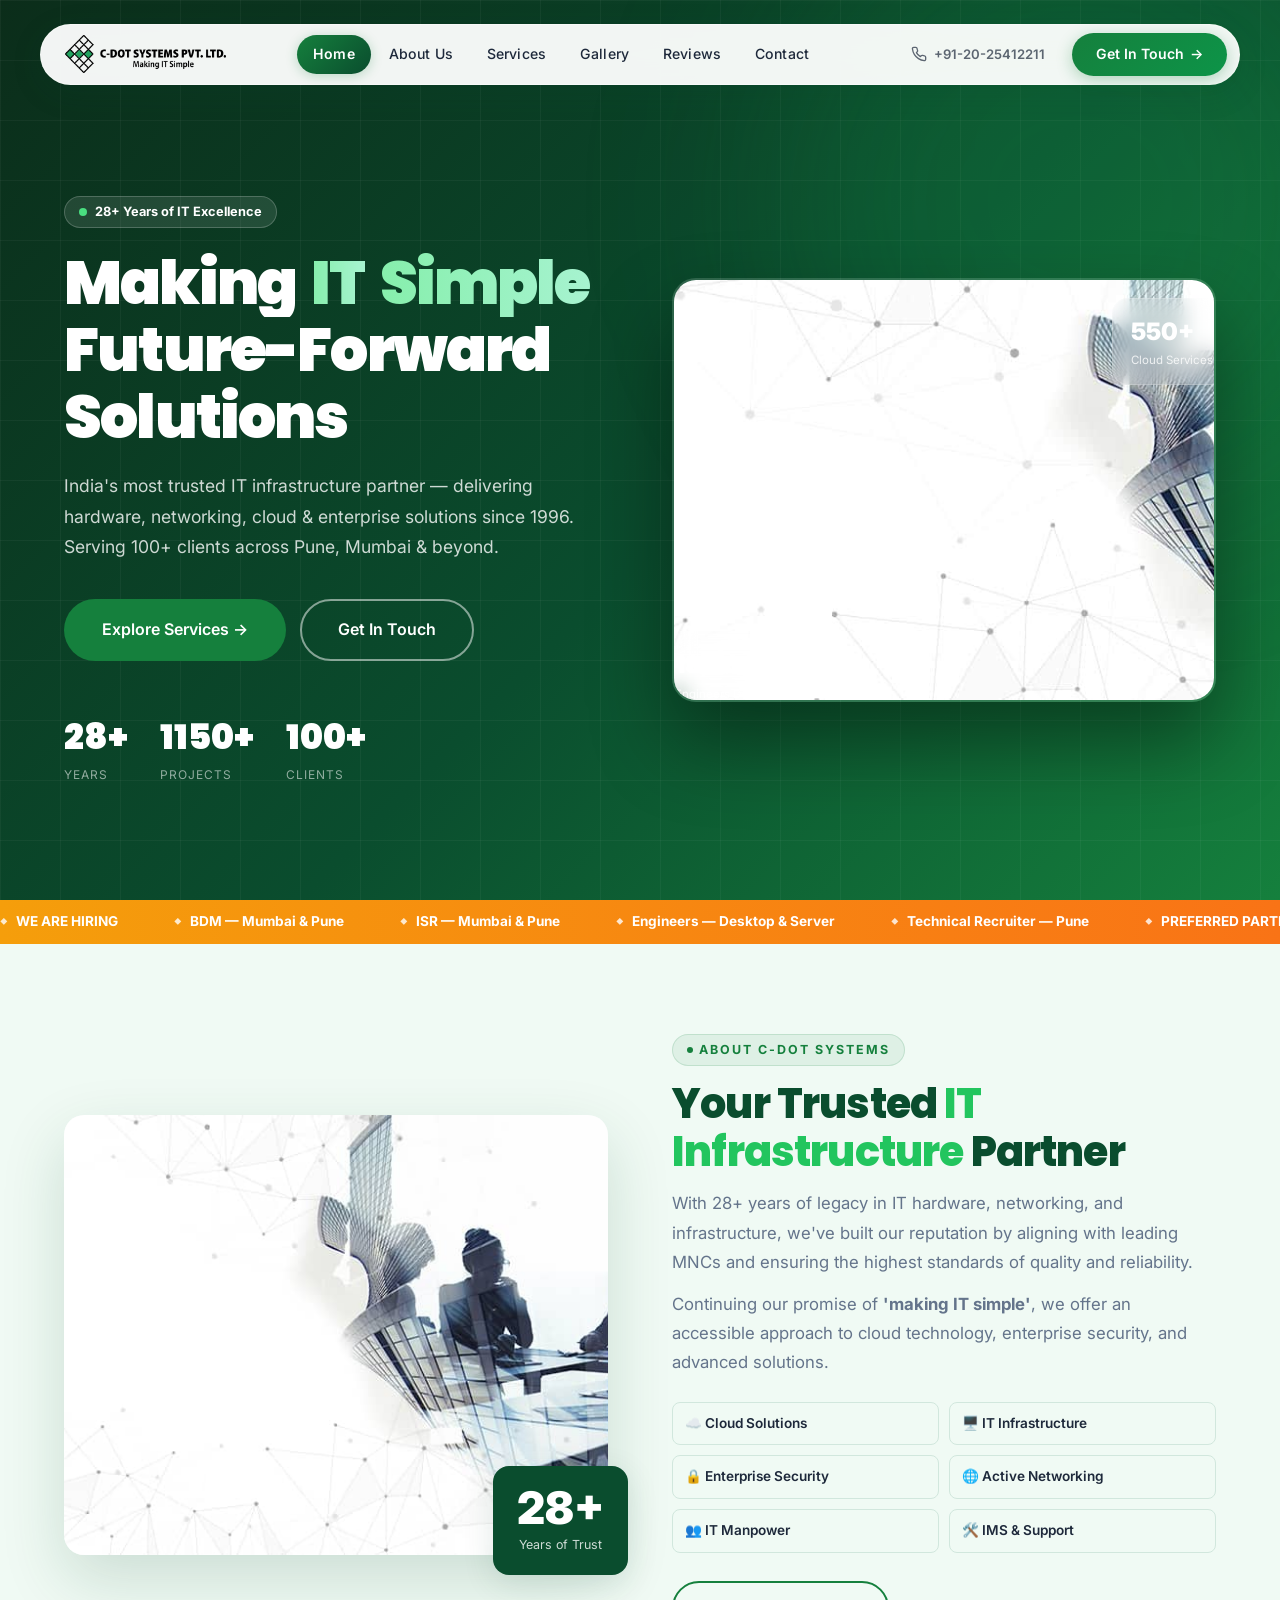
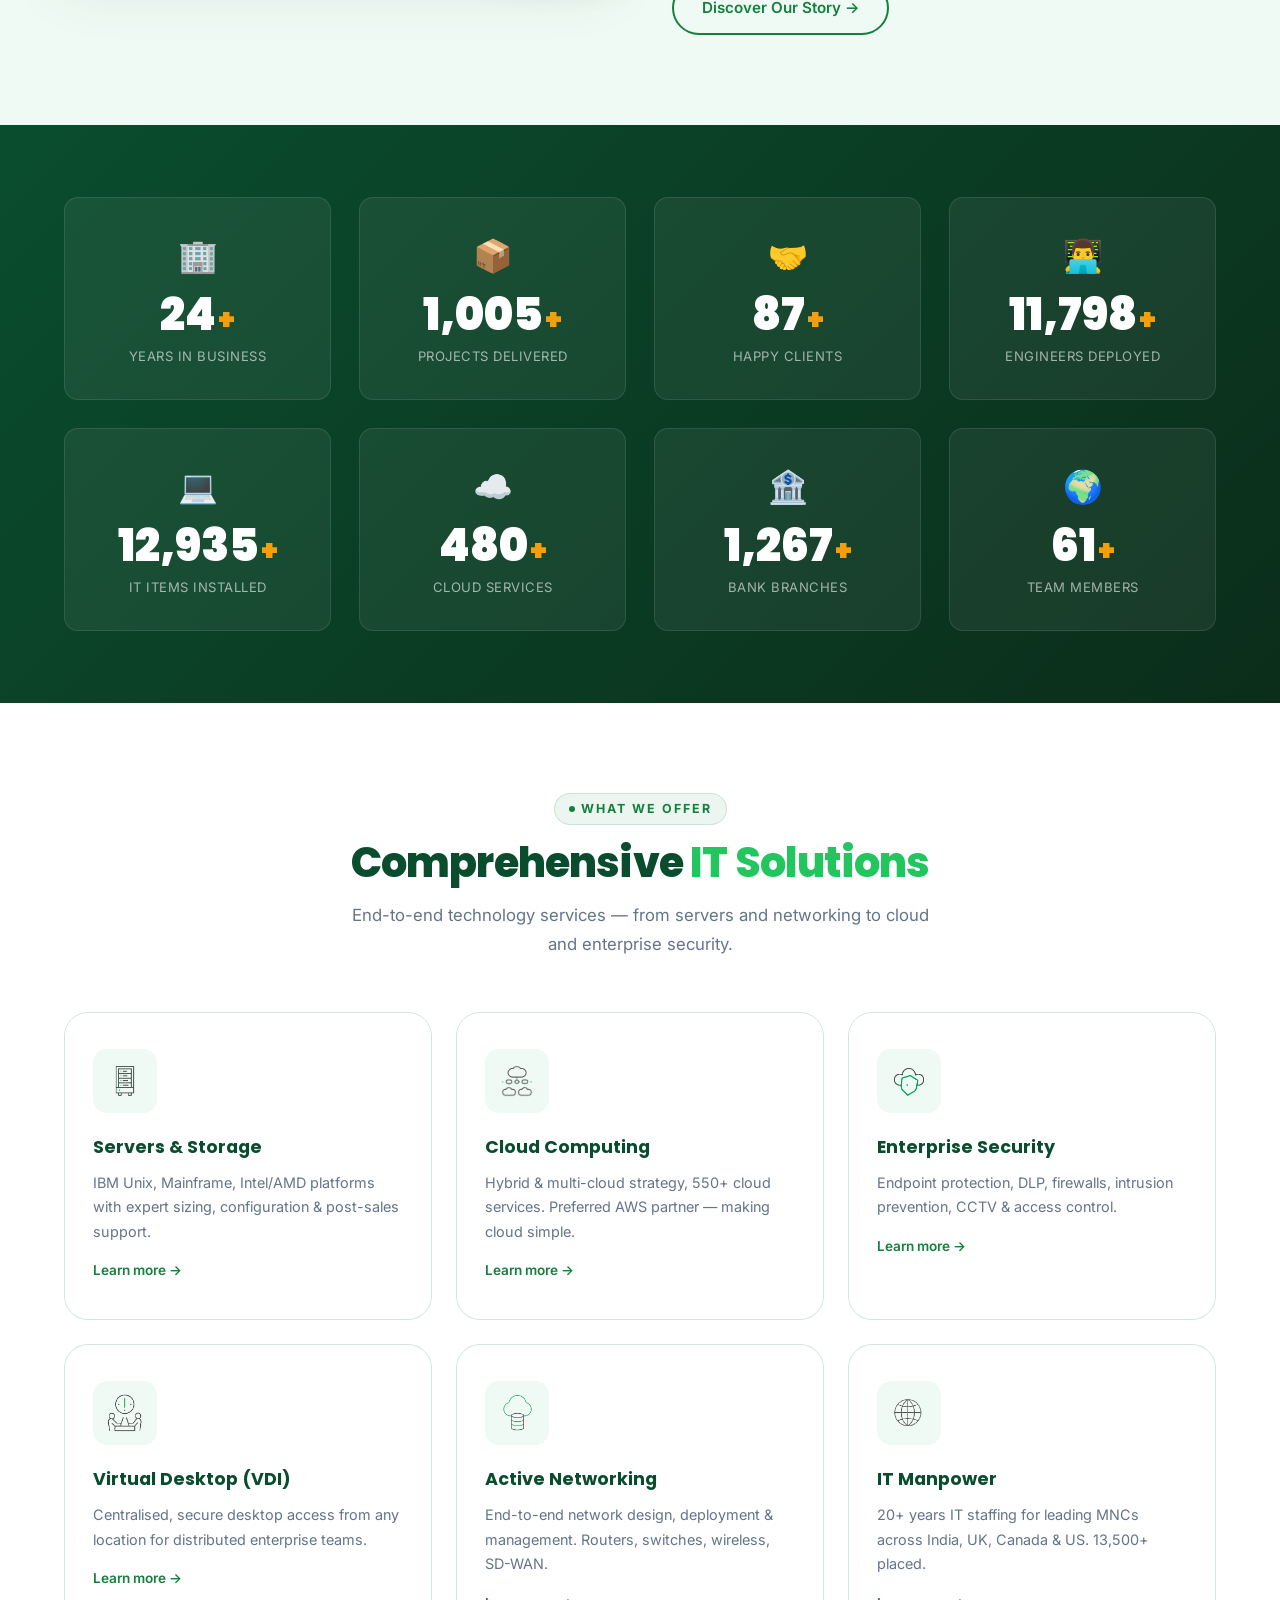
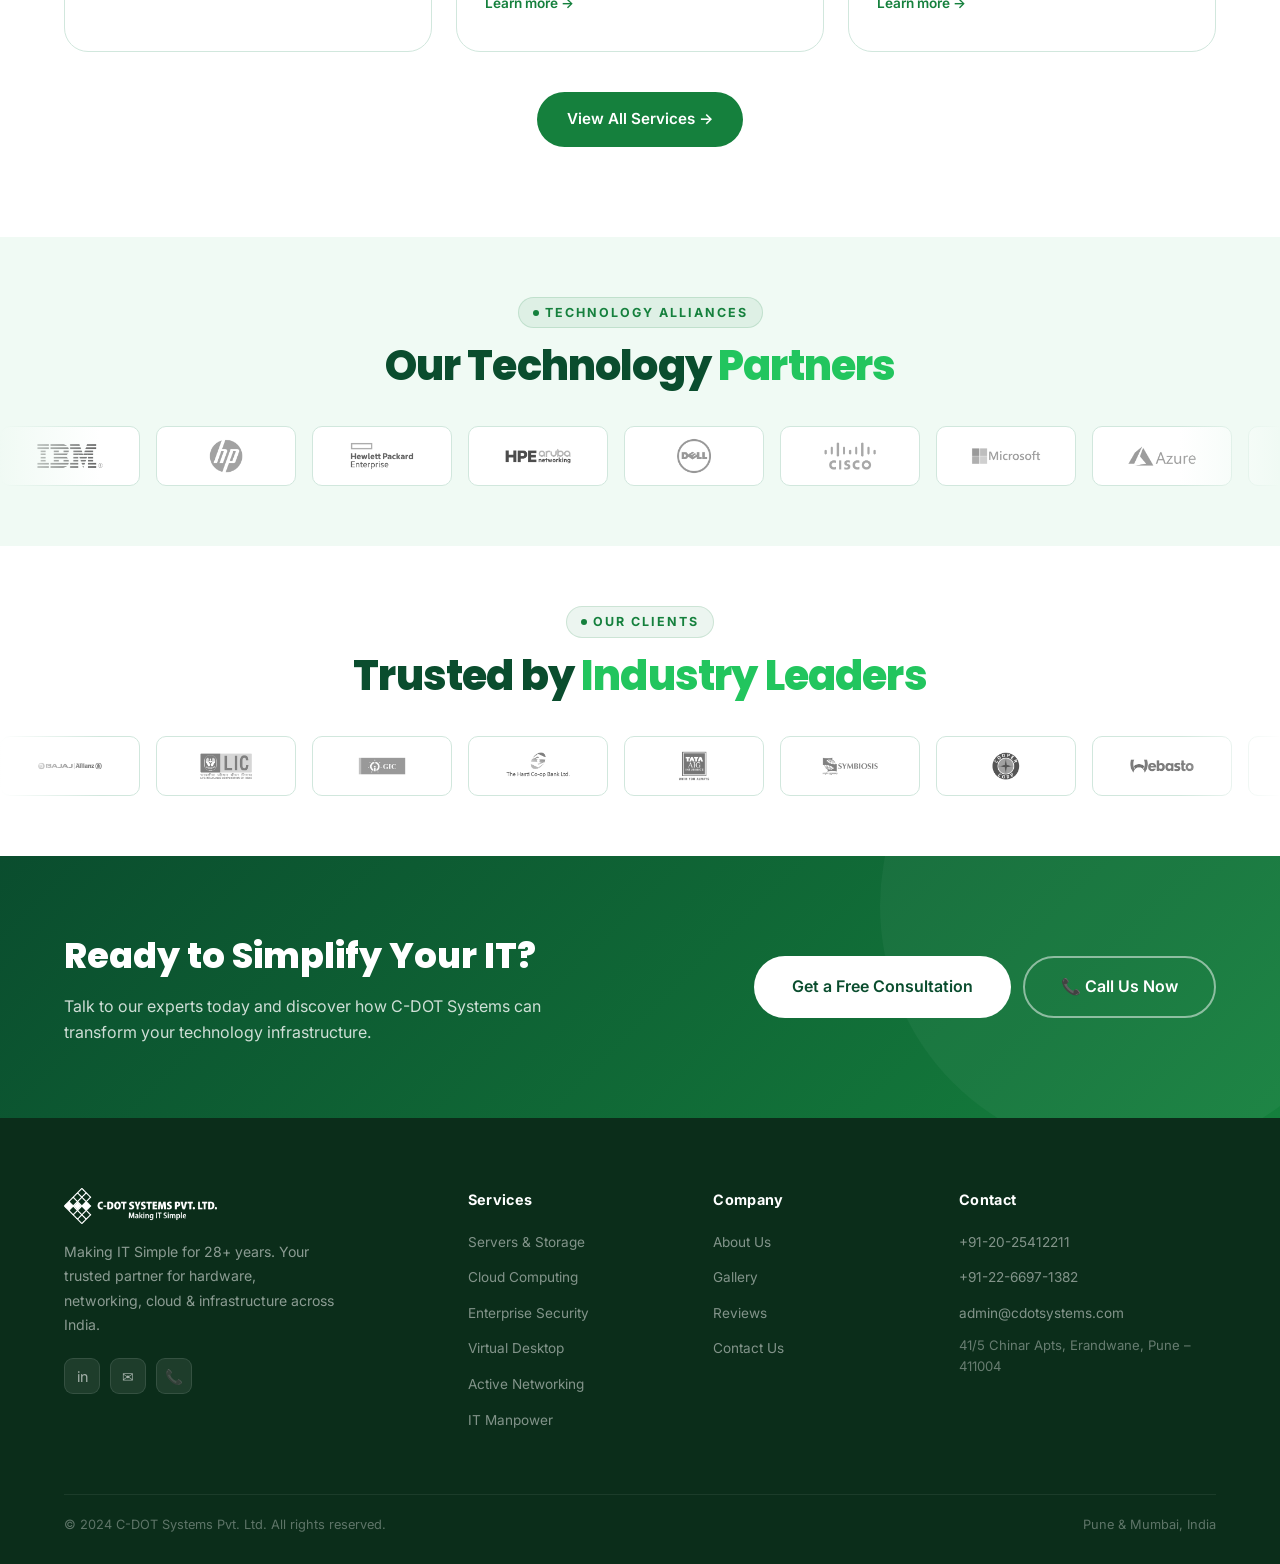
==== commit f9785dfe: "updated" ====
--- a/index.html
+++ b/index.html
@@ -1,9 +1,12 @@
 <!DOCTYPE html>
 <html lang="en">
+
 <head>
-  <meta charset="UTF-8" /><meta name="viewport" content="width=device-width, initial-scale=1.0" />
+  <meta charset="UTF-8" />
+  <meta name="viewport" content="width=device-width, initial-scale=1.0" />
   <title>C-DOT Systems Pvt. Ltd. | Making IT Simple</title>
-  <meta name="description" content="C-DOT Systems — 28+ years of IT hardware, networking, cloud & infrastructure excellence across India." />
+  <meta name="description"
+    content="C-DOT Systems — 28+ years of IT hardware, networking, cloud & infrastructure excellence across India." />
   <link rel="icon" href="images/favicon-min-1.png" />
   <link rel="stylesheet" href="https://cdnjs.cloudflare.com/ajax/libs/aos/2.3.4/aos.css" />
   <link rel="stylesheet" href="assets/css/style.css" />
@@ -12,452 +15,754 @@
     #hero {
       min-height: 100vh;
       background: linear-gradient(135deg, var(--dark) 0%, var(--primary) 55%, #15803d 100%);
-      display: flex; align-items: center;
-      position: relative; overflow: hidden; padding-top: 80px;
-    }
+      display: flex;
+      align-items: center;
+      position: relative;
+      overflow: hidden;
+      padding-top: 80px;
+    }
+
     .hero-grid {
-      position: absolute; inset: 0;
-      background-image: linear-gradient(rgba(255,255,255,.04) 1px, transparent 1px),
-                        linear-gradient(90deg, rgba(255,255,255,.04) 1px, transparent 1px);
+      position: absolute;
+      inset: 0;
+      background-image: linear-gradient(rgba(255, 255, 255, .04) 1px, transparent 1px),
+        linear-gradient(90deg, rgba(255, 255, 255, .04) 1px, transparent 1px);
       background-size: 60px 60px;
     }
+
     .hero-glow {
-      position: absolute; width: 600px; height: 600px; border-radius: 50%;
-      background: rgba(34,197,94,.15); filter: blur(100px);
-      top: -100px; right: -100px; pointer-events: none;
-    }
+      position: absolute;
+      width: 600px;
+      height: 600px;
+      border-radius: 50%;
+      background: rgba(34, 197, 94, .15);
+      filter: blur(100px);
+      top: -100px;
+      right: -100px;
+      pointer-events: none;
+    }
+
     .hero-content-grid {
-      display: grid; grid-template-columns: 1fr 1fr;
-      gap: 64px; align-items: center; position: relative; z-index: 2;
-    }
+      display: grid;
+      grid-template-columns: 1fr 1fr;
+      gap: 64px;
+      align-items: center;
+      position: relative;
+      z-index: 2;
+    }
+
     .hero-badge {
-      display: inline-flex; align-items: center; gap: 8px;
-      background: rgba(255,255,255,.1); border: 1px solid rgba(255,255,255,.2);
-      color: #fff; font-size: .8rem; font-weight: 700;
-      padding: 5px 14px; border-radius: 50px; margin-bottom: 22px;
+      display: inline-flex;
+      align-items: center;
+      gap: 8px;
+      background: rgba(255, 255, 255, .1);
+      border: 1px solid rgba(255, 255, 255, .2);
+      color: #fff;
+      font-size: .8rem;
+      font-weight: 700;
+      padding: 5px 14px;
+      border-radius: 50px;
+      margin-bottom: 22px;
       animation: fadeDown .8s ease both;
     }
-    .pulse-dot { width: 8px; height: 8px; background: #4ade80; border-radius: 50%; animation: pulse 2s infinite; }
-    @keyframes pulse { 0%,100%{transform:scale(1)} 50%{transform:scale(1.5);opacity:.6} }
-    @keyframes fadeDown { from{opacity:0;transform:translateY(-16px)} to{opacity:1;transform:none} }
-    @keyframes fadeUp { from{opacity:0;transform:translateY(24px)} to{opacity:1;transform:none} }
-    @keyframes fadeLeft { from{opacity:0;transform:translateX(-32px)} to{opacity:1;transform:none} }
-    @keyframes fadeRight { from{opacity:0;transform:translateX(32px)} to{opacity:1;transform:none} }
+
+    .pulse-dot {
+      width: 8px;
+      height: 8px;
+      background: #4ade80;
+      border-radius: 50%;
+      animation: pulse 2s infinite;
+    }
+
+    @keyframes pulse {
+
+      0%,
+      100% {
+        transform: scale(1)
+      }
+
+      50% {
+        transform: scale(1.5);
+        opacity: .6
+      }
+    }
+
+    @keyframes fadeDown {
+      from {
+        opacity: 0;
+        transform: translateY(-16px)
+      }
+
+      to {
+        opacity: 1;
+        transform: none
+      }
+    }
+
+    @keyframes fadeUp {
+      from {
+        opacity: 0;
+        transform: translateY(24px)
+      }
+
+      to {
+        opacity: 1;
+        transform: none
+      }
+    }
+
+    @keyframes fadeLeft {
+      from {
+        opacity: 0;
+        transform: translateX(-32px)
+      }
+
+      to {
+        opacity: 1;
+        transform: none
+      }
+    }
+
+    @keyframes fadeRight {
+      from {
+        opacity: 0;
+        transform: translateX(32px)
+      }
+
+      to {
+        opacity: 1;
+        transform: none
+      }
+    }
+
     .hero-title {
       font-family: var(--font-head);
       font-size: clamp(2.4rem, 5vw, 3.8rem);
-      font-weight: 900; color: #fff; line-height: 1.1;
-      margin-bottom: 20px; letter-spacing: -.03em;
+      font-weight: 900;
+      color: #fff;
+      line-height: 1.1;
+      margin-bottom: 20px;
+      letter-spacing: -.03em;
       animation: fadeLeft .9s .15s ease both;
     }
+
     .hero-title .hl {
       background: linear-gradient(90deg, #86efac, #a7f3d0);
-      -webkit-background-clip: text; -webkit-text-fill-color: transparent;
-    }
+      -webkit-background-clip: text;
+      -webkit-text-fill-color: transparent;
+    }
+
     .hero-desc {
-      font-size: 1.1rem; color: rgba(255,255,255,.8);
-      line-height: 1.75; margin-bottom: 36px;
+      font-size: 1.1rem;
+      color: rgba(255, 255, 255, .8);
+      line-height: 1.75;
+      margin-bottom: 36px;
       animation: fadeLeft .9s .3s ease both;
     }
-    .hero-btns { display: flex; gap: 14px; flex-wrap: wrap; animation: fadeLeft .9s .45s ease both; }
-    .hero-stat-row { display: flex; gap: 32px; margin-top: 48px; animation: fadeLeft .9s .6s ease both; }
-    .h-stat-num { font-family:var(--font-head); font-size:2.2rem; font-weight:900; color:#fff; }
-    .h-stat-label { font-size:.75rem; color:rgba(255,255,255,.55); text-transform:uppercase; letter-spacing:1px; }
-    .hero-visual { animation: fadeRight 1s .2s ease both; }
+
+    .hero-btns {
+      display: flex;
+      gap: 14px;
+      flex-wrap: wrap;
+      animation: fadeLeft .9s .45s ease both;
+    }
+
+    .hero-stat-row {
+      display: flex;
+      gap: 32px;
+      margin-top: 48px;
+      animation: fadeLeft .9s .6s ease both;
+    }
+
+    .h-stat-num {
+      font-family: var(--font-head);
+      font-size: 2.2rem;
+      font-weight: 900;
+      color: #fff;
+    }
+
+    .h-stat-label {
+      font-size: .75rem;
+      color: rgba(255, 255, 255, .55);
+      text-transform: uppercase;
+      letter-spacing: 1px;
+    }
+
+    .hero-visual {
+      animation: fadeRight 1s .2s ease both;
+    }
+
     .hero-img-box {
-      border-radius: 24px; overflow: hidden;
-      box-shadow: 0 40px 80px rgba(0,0,0,.4);
-      border: 2px solid rgba(255,255,255,.15); position: relative;
-    }
-    .hero-img-box img { width: 100%; height: 420px; object-fit: cover; }
+      border-radius: 24px;
+      overflow: hidden;
+      box-shadow: 0 40px 80px rgba(0, 0, 0, .4);
+      border: 2px solid rgba(255, 255, 255, .15);
+      position: relative;
+    }
+
+    .hero-img-box img {
+      width: 100%;
+      height: 420px;
+      object-fit: cover;
+    }
+
     .float-card {
-      position: absolute; background: rgba(255,255,255,.12);
-      backdrop-filter: blur(10px); border: 1px solid rgba(255,255,255,.2);
-      border-radius: 16px; padding: 14px 18px; color: #fff;
+      position: absolute;
+      background: rgba(255, 255, 255, .12);
+      backdrop-filter: blur(10px);
+      border: 1px solid rgba(255, 255, 255, .2);
+      border-radius: 16px;
+      padding: 14px 18px;
+      color: #fff;
       animation: float 4s ease-in-out infinite;
     }
-    @keyframes float { 0%,100%{transform:translateY(0)} 50%{transform:translateY(-10px)} }
-    .float-card.f1 { bottom: -18px; left: -18px; }
-    .float-card.f2 { top: 18px; right: -18px; animation-delay: -2s; }
-    .float-num { font-size:1.5rem; font-weight:900; }
-    .float-txt { font-size:.72rem; opacity:.8; }
+
+    @keyframes float {
+
+      0%,
+      100% {
+        transform: translateY(0)
+      }
+
+      50% {
+        transform: translateY(-10px)
+      }
+    }
+
+    .float-card.f1 {
+      bottom: -18px;
+      left: -18px;
+    }
+
+    .float-card.f2 {
+      top: 18px;
+      right: -18px;
+      animation-delay: -2s;
+    }
+
+    .float-num {
+      font-size: 1.5rem;
+      font-weight: 900;
+    }
+
+    .float-txt {
+      font-size: .72rem;
+      opacity: .8;
+    }
+
     /* About teaser */
-    .about-grid { display:grid; grid-template-columns:1fr 1fr; gap:64px; align-items:center; }
-    .about-img-wrap { position:relative; }
-    .about-img-main { border-radius:20px; overflow:hidden; box-shadow:var(--shadow-lg); }
-    .about-img-main img { width:100%; height:440px; object-fit:cover; }
+    .about-grid {
+      display: grid;
+      grid-template-columns: 1fr 1fr;
+      gap: 64px;
+      align-items: center;
+    }
+
+    .about-img-wrap {
+      position: relative;
+    }
+
+    .about-img-main {
+      border-radius: 20px;
+      overflow: hidden;
+      box-shadow: var(--shadow-lg);
+    }
+
+    .about-img-main img {
+      width: 100%;
+      height: 440px;
+      object-fit: cover;
+    }
+
     .about-badge {
-      position:absolute; bottom:-20px; right:-20px;
-      background:var(--primary); color:#fff; border-radius:16px;
-      padding:20px 24px; text-align:center; box-shadow:var(--shadow);
-    }
-    .ab-num { font-size:2.8rem; font-weight:900; line-height:1; }
-    .ab-txt { font-size:.78rem; opacity:.8; margin-top:4px; }
-    .feature-chips { display:grid; grid-template-columns:1fr 1fr; gap:10px; margin-top:24px; }
+      position: absolute;
+      bottom: -20px;
+      right: -20px;
+      background: var(--primary);
+      color: #fff;
+      border-radius: 16px;
+      padding: 20px 24px;
+      text-align: center;
+      box-shadow: var(--shadow);
+    }
+
+    .ab-num {
+      font-size: 2.8rem;
+      font-weight: 900;
+      line-height: 1;
+    }
+
+    .ab-txt {
+      font-size: .78rem;
+      opacity: .8;
+      margin-top: 4px;
+    }
+
+    .feature-chips {
+      display: grid;
+      grid-template-columns: 1fr 1fr;
+      gap: 10px;
+      margin-top: 24px;
+    }
+
     .chip {
-      display:flex; gap:8px; align-items:center;
-      background:var(--light); border:1px solid var(--border);
-      border-radius:var(--radius-sm); padding:10px 12px;
-      font-size:.85rem; font-weight:600; color:var(--text);
-      transition:var(--transition);
-    }
-    .chip:hover { border-color:var(--sky); background:#fff; }
-    /* White logo on transparent hero navbar */
-    #navbar:not(.scrolled) .nav-logo img { filter: brightness(0) invert(1); }
-    @media(max-width:768px){
-      .hero-content-grid { grid-template-columns:1fr; }
-      .hero-visual { display:none; }
-      .about-grid { grid-template-columns:1fr; }
-      .about-badge { display:none; }
+      display: flex;
+      gap: 8px;
+      align-items: center;
+      background: var(--light);
+      border: 1px solid var(--border);
+      border-radius: var(--radius-sm);
+      padding: 10px 12px;
+      font-size: .85rem;
+      font-weight: 600;
+      color: var(--text);
+      transition: var(--transition);
+    }
+
+    .chip:hover {
+      border-color: var(--sky);
+      background: #fff;
+    }
+
+
+
+    @media(max-width:768px) {
+      .hero-content-grid {
+        grid-template-columns: 1fr;
+      }
+
+      .hero-visual {
+        display: none;
+      }
+
+      .about-grid {
+        grid-template-columns: 1fr;
+      }
+
+      .about-badge {
+        display: none;
+      }
     }
   </style>
 </head>
+
 <body>
 
-<!-- NAVBAR -->
-<nav id="navbar">
-  <div class="container nav-inner">
-    <a href="index.html" class="nav-logo">
-      <img src="images/Cdot_Logo-min.png" alt="C-DOT Systems" />
-    </a>
-    <div class="nav-links">
-      <a href="index.html">Home</a>
-      <a href="about.html">About Us</a>
-      <a href="services.html">Services</a>
-      <a href="gallery.html">Gallery</a>
-      <a href="reviews.html">Reviews</a>
-      <a href="contact.html">Contact</a>
-    </div>
-    <div class="nav-actions">
-      <span class="nav-phone">+91-20-25412211</span>
-      <a href="contact.html" class="btn btn-primary btn-sm">Get In Touch</a>
-      <button class="hamburger" id="hamburger" aria-label="Menu">
-        <span></span><span></span><span></span>
-      </button>
-    </div>
+  <!-- NAVBAR -->
+  <nav id="navbar">
+    <div class="container nav-inner">
+      <a href="index.html" class="nav-logo">
+        <img src="images/Cdot_Logo-min.png" alt="C-DOT Systems" />
+      </a>
+      <div class="nav-links">
+        <div class="nav-pill">
+          <a href="index.html">Home</a>
+          <a href="about.html">About Us</a>
+          <a href="services.html">Services</a>
+          <a href="gallery.html">Gallery</a>
+          <a href="reviews.html">Reviews</a>
+          <a href="contact.html">Contact</a>
+        </div>
+      </div>
+      <div class="nav-actions">
+        <a href="tel:+912025412211" class="nav-phone-btn">
+          <svg width="16" height="16" viewBox="0 0 24 24" fill="none" stroke="currentColor" stroke-width="2"
+            stroke-linecap="round" stroke-linejoin="round">
+            <path
+              d="M22 16.92v3a2 2 0 0 1-2.18 2 19.79 19.79 0 0 1-8.63-3.07 19.5 19.5 0 0 1-6-6 19.79 19.79 0 0 1-3.07-8.67A2 2 0 0 1 4.11 2h3a2 2 0 0 1 2 1.72c.127.96.361 1.903.7 2.81a2 2 0 0 1-.45 2.11L8.09 9.91a16 16 0 0 0 6 6l1.27-1.27a2 2 0 0 1 2.11-.45c.907.339 1.85.573 2.81.7A2 2 0 0 1 22 16.92z">
+            </path>
+          </svg>
+          <span>+91-20-25412211</span>
+        </a>
+        <a href="contact.html" class="nav-cta">Get In Touch <span class="nav-cta-arrow">→</span></a>
+        <button class="hamburger" id="hamburger" aria-label="Menu">
+          <span></span><span></span><span></span>
+        </button>
+      </div>
+    </div>
+  </nav>
+
+  <!-- MOBILE MENU -->
+  <div class="mobile-menu" id="mobileMenu">
+    <button class="mobile-close" id="mobileClose">✕</button>
+    <a href="index.html">Home</a>
+    <a href="about.html">About Us</a>
+    <a href="services.html">Services</a>
+    <a href="gallery.html">Gallery</a>
+    <a href="reviews.html">Reviews</a>
+    <a href="contact.html">Contact</a>
   </div>
-</nav>
-
-<!-- MOBILE MENU -->
-<div class="mobile-menu" id="mobileMenu">
-  <button class="mobile-close" id="mobileClose">✕</button>
-  <a href="index.html">Home</a>
-  <a href="about.html">About Us</a>
-  <a href="services.html">Services</a>
-  <a href="gallery.html">Gallery</a>
-  <a href="reviews.html">Reviews</a>
-  <a href="contact.html">Contact</a>
-</div>
-
-<!-- HERO -->
-<section id="hero">
-  <div class="hero-grid"></div>
-  <div class="hero-glow"></div>
-  <div class="container">
-    <div class="hero-content-grid">
-      <div>
-        <div class="hero-badge"><span class="pulse-dot"></span> 28+ Years of IT Excellence</div>
-        <h1 class="hero-title"
-            data-masked-reveal
-            data-stagger="75"
-            data-highlight="IT,Simple">Making <span class="hl">IT Simple</span><br/>Future-Forward<br/>Solutions</h1>
-        <p class="hero-desc">India's most trusted IT infrastructure partner — delivering hardware, networking, cloud &amp; enterprise solutions since 1996. Serving 100+ clients across Pune, Mumbai &amp; beyond.</p>
-        <div class="hero-btns">
-          <a href="services.html" class="btn btn-primary btn-lg">Explore Services →</a>
-          <a href="contact.html" class="btn btn-outline btn-lg" style="border-color:rgba(255,255,255,.5);color:#fff;">Get In Touch</a>
-        </div>
-        <div class="hero-stat-row">
-          <div><div class="h-stat-num">28+</div><div class="h-stat-label">Years</div></div>
-          <div><div class="h-stat-num">1150+</div><div class="h-stat-label">Projects</div></div>
-          <div><div class="h-stat-num">100+</div><div class="h-stat-label">Clients</div></div>
-        </div>
-      </div>
-      <div class="hero-visual">
-        <div class="hero-img-box">
-          <img src="images/about-usA-min.jpg" alt="C-DOT Systems Team" />
-          <div class="float-card f1"><div class="float-num">13,500+</div><div class="float-txt">Engineers Deployed</div></div>
-          <div class="float-card f2"><div class="float-num">550+</div><div class="float-txt">Cloud Services</div></div>
-        </div>
-      </div>
+
+  <!-- HERO -->
+  <section id="hero">
+    <div class="hero-grid"></div>
+    <div class="hero-glow"></div>
+    <div class="container">
+      <div class="hero-content-grid">
+        <div>
+          <div class="hero-badge"><span class="pulse-dot"></span> 28+ Years of IT Excellence</div>
+          <h1 class="hero-title" data-masked-reveal data-stagger="75" data-highlight="IT,Simple">Making <span
+              class="hl">IT Simple</span><br />Future-Forward<br />Solutions</h1>
+          <p class="hero-desc">India's most trusted IT infrastructure partner — delivering hardware, networking, cloud
+            &amp; enterprise solutions since 1996. Serving 100+ clients across Pune, Mumbai &amp; beyond.</p>
+          <div class="hero-btns">
+            <a href="services.html" class="btn btn-primary btn-lg">Explore Services →</a>
+            <a href="contact.html" class="btn btn-outline btn-lg"
+              style="border-color:rgba(255,255,255,.5);color:#fff;">Get In Touch</a>
+          </div>
+          <div class="hero-stat-row">
+            <div>
+              <div class="h-stat-num">28+</div>
+              <div class="h-stat-label">Years</div>
+            </div>
+            <div>
+              <div class="h-stat-num">1150+</div>
+              <div class="h-stat-label">Projects</div>
+            </div>
+            <div>
+              <div class="h-stat-num">100+</div>
+              <div class="h-stat-label">Clients</div>
+            </div>
+          </div>
+        </div>
+        <div class="hero-visual">
+          <div class="hero-img-box">
+            <img src="images/about-usA-min.jpg" alt="C-DOT Systems Team" />
+            <div class="float-card f1">
+              <div class="float-num">13,500+</div>
+              <div class="float-txt">Engineers Deployed</div>
+            </div>
+            <div class="float-card f2">
+              <div class="float-num">550+</div>
+              <div class="float-txt">Cloud Services</div>
+            </div>
+          </div>
+        </div>
+      </div>
+    </div>
+  </section>
+
+  <!-- MARQUEE -->
+  <div class="marquee-bar">
+    <div class="marquee-track">
+      <span class="marquee-item">WE ARE HIRING</span>
+      <span class="marquee-item">BDM — Mumbai &amp; Pune</span>
+      <span class="marquee-item">ISR — Mumbai &amp; Pune</span>
+      <span class="marquee-item">Engineers — Desktop &amp; Server</span>
+      <span class="marquee-item">Technical Recruiter — Pune</span>
+      <span class="marquee-item">PREFERRED PARTNER OF AWS</span>
+      <span class="marquee-item">20+ YEARS IT PLACEMENT</span>
+      <span class="marquee-item">WE ARE HIRING</span>
+      <span class="marquee-item">BDM — Mumbai &amp; Pune</span>
+      <span class="marquee-item">ISR — Mumbai &amp; Pune</span>
+      <span class="marquee-item">Engineers — Desktop &amp; Server</span>
+      <span class="marquee-item">Technical Recruiter — Pune</span>
+      <span class="marquee-item">PREFERRED PARTNER OF AWS</span>
+      <span class="marquee-item">20+ YEARS IT PLACEMENT</span>
     </div>
   </div>
-</section>
-
-<!-- MARQUEE -->
-<div class="marquee-bar">
-  <div class="marquee-track">
-    <span class="marquee-item">WE ARE HIRING</span>
-    <span class="marquee-item">BDM — Mumbai &amp; Pune</span>
-    <span class="marquee-item">ISR — Mumbai &amp; Pune</span>
-    <span class="marquee-item">Engineers — Desktop &amp; Server</span>
-    <span class="marquee-item">Technical Recruiter — Pune</span>
-    <span class="marquee-item">PREFERRED PARTNER OF AWS</span>
-    <span class="marquee-item">20+ YEARS IT PLACEMENT</span>
-    <span class="marquee-item">WE ARE HIRING</span>
-    <span class="marquee-item">BDM — Mumbai &amp; Pune</span>
-    <span class="marquee-item">ISR — Mumbai &amp; Pune</span>
-    <span class="marquee-item">Engineers — Desktop &amp; Server</span>
-    <span class="marquee-item">Technical Recruiter — Pune</span>
-    <span class="marquee-item">PREFERRED PARTNER OF AWS</span>
-    <span class="marquee-item">20+ YEARS IT PLACEMENT</span>
+
+  <!-- ABOUT TEASER -->
+  <section class="section" style="background:var(--light)">
+    <div class="container">
+      <div class="about-grid">
+        <div class="about-img-wrap" data-aos="fade-right">
+          <div class="about-img-main"><img src="images/about-us-1.jpg" alt="About C-DOT" /></div>
+          <div class="about-badge">
+            <div class="ab-num">28+</div>
+            <div class="ab-txt">Years of Trust</div>
+          </div>
+        </div>
+        <div data-aos="fade-left" data-aos-delay="100">
+          <span class="section-tag">About C-DOT Systems</span>
+          <h2 class="section-title">Your Trusted <span>IT Infrastructure</span> Partner</h2>
+          <p class="section-sub">With 28+ years of legacy in IT hardware, networking, and infrastructure, we've built
+            our reputation by aligning with leading MNCs and ensuring the highest standards of quality and reliability.
+          </p>
+          <p class="section-sub" style="margin-top:12px">Continuing our promise of <strong>'making IT simple'</strong>,
+            we offer an accessible approach to cloud technology, enterprise security, and advanced solutions.</p>
+          <div class="feature-chips">
+            <div class="chip">☁️ Cloud Solutions</div>
+            <div class="chip">🖥️ IT Infrastructure</div>
+            <div class="chip">🔒 Enterprise Security</div>
+            <div class="chip">🌐 Active Networking</div>
+            <div class="chip">👥 IT Manpower</div>
+            <div class="chip">🛠️ IMS &amp; Support</div>
+          </div>
+          <a href="about.html" class="btn btn-outline" style="margin-top:28px">Discover Our Story →</a>
+        </div>
+      </div>
+    </div>
+  </section>
+
+  <!-- STATS -->
+  <div class="stats-section">
+    <div class="container">
+      <div class="stats-grid">
+        <div class="stat-box" data-aos="fade-up">
+          <div class="stat-icon">🏢</div>
+          <div class="stat-num"><span class="counter" data-target="28">0</span><span class="stat-suffix">+</span></div>
+          <div class="stat-label">Years in Business</div>
+        </div>
+        <div class="stat-box" data-aos="fade-up" data-aos-delay="80">
+          <div class="stat-icon">📦</div>
+          <div class="stat-num"><span class="counter" data-target="1150">0</span><span class="stat-suffix">+</span>
+          </div>
+          <div class="stat-label">Projects Delivered</div>
+        </div>
+        <div class="stat-box" data-aos="fade-up" data-aos-delay="160">
+          <div class="stat-icon">🤝</div>
+          <div class="stat-num"><span class="counter" data-target="100">0</span><span class="stat-suffix">+</span></div>
+          <div class="stat-label">Happy Clients</div>
+        </div>
+        <div class="stat-box" data-aos="fade-up" data-aos-delay="240">
+          <div class="stat-icon">👨‍💻</div>
+          <div class="stat-num"><span class="counter" data-target="13500">0</span><span class="stat-suffix">+</span>
+          </div>
+          <div class="stat-label">Engineers Deployed</div>
+        </div>
+        <div class="stat-box" data-aos="fade-up">
+          <div class="stat-icon">💻</div>
+          <div class="stat-num"><span class="counter" data-target="14800">0</span><span class="stat-suffix">+</span>
+          </div>
+          <div class="stat-label">IT Items Installed</div>
+        </div>
+        <div class="stat-box" data-aos="fade-up" data-aos-delay="80">
+          <div class="stat-icon">☁️</div>
+          <div class="stat-num"><span class="counter" data-target="550">0</span><span class="stat-suffix">+</span></div>
+          <div class="stat-label">Cloud Services</div>
+        </div>
+        <div class="stat-box" data-aos="fade-up" data-aos-delay="160">
+          <div class="stat-icon">🏦</div>
+          <div class="stat-num"><span class="counter" data-target="1450">0</span><span class="stat-suffix">+</span>
+          </div>
+          <div class="stat-label">Bank Branches</div>
+        </div>
+        <div class="stat-box" data-aos="fade-up" data-aos-delay="240">
+          <div class="stat-icon">🌍</div>
+          <div class="stat-num"><span class="counter" data-target="70">0</span><span class="stat-suffix">+</span></div>
+          <div class="stat-label">Team Members</div>
+        </div>
+      </div>
+    </div>
   </div>
-</div>
-
-<!-- ABOUT TEASER -->
-<section class="section" style="background:var(--light)">
-  <div class="container">
-    <div class="about-grid">
-      <div class="about-img-wrap" data-aos="fade-right">
-        <div class="about-img-main"><img src="images/about-us-1.jpg" alt="About C-DOT" /></div>
-        <div class="about-badge"><div class="ab-num">28+</div><div class="ab-txt">Years of Trust</div></div>
-      </div>
-      <div data-aos="fade-left" data-aos-delay="100">
-        <span class="section-tag">About C-DOT Systems</span>
-        <h2 class="section-title">Your Trusted <span>IT Infrastructure</span> Partner</h2>
-        <p class="section-sub">With 28+ years of legacy in IT hardware, networking, and infrastructure, we've built our reputation by aligning with leading MNCs and ensuring the highest standards of quality and reliability.</p>
-        <p class="section-sub" style="margin-top:12px">Continuing our promise of <strong>'making IT simple'</strong>, we offer an accessible approach to cloud technology, enterprise security, and advanced solutions.</p>
-        <div class="feature-chips">
-          <div class="chip">☁️ Cloud Solutions</div>
-          <div class="chip">🖥️ IT Infrastructure</div>
-          <div class="chip">🔒 Enterprise Security</div>
-          <div class="chip">🌐 Active Networking</div>
-          <div class="chip">👥 IT Manpower</div>
-          <div class="chip">🛠️ IMS &amp; Support</div>
-        </div>
-        <a href="about.html" class="btn btn-outline" style="margin-top:28px">Discover Our Story →</a>
+
+  <!-- SERVICES OVERVIEW -->
+  <section class="section">
+    <div class="container">
+      <div class="text-center" data-aos="fade-up" style="margin-bottom:52px">
+        <span class="section-tag">What We Offer</span>
+        <h2 class="section-title">Comprehensive <span>IT Solutions</span></h2>
+        <p class="section-sub">End-to-end technology services — from servers and networking to cloud and enterprise
+          security.</p>
+      </div>
+      <div style="display:grid;grid-template-columns:repeat(3,1fr);gap:24px">
+        <div class="service-card" data-aos="fade-up" data-aos-delay="0">
+          <div class="service-icon-wrap"><img src="images/15-server-rack.gif" alt="Servers" /></div>
+          <h3>Servers &amp; Storage</h3>
+          <p>IBM Unix, Mainframe, Intel/AMD platforms with expert sizing, configuration &amp; post-sales support.</p>
+          <a href="services.html#servers" class="learn-more">Learn more →</a>
+        </div>
+        <div class="service-card" data-aos="fade-up" data-aos-delay="80">
+          <div class="service-icon-wrap"><img src="images/19-cloud-network.gif" alt="Cloud" /></div>
+          <h3>Cloud Computing</h3>
+          <p>Hybrid &amp; multi-cloud strategy, 550+ cloud services. Preferred AWS partner — making cloud simple.</p>
+          <a href="services.html#cloud" class="learn-more">Learn more →</a>
+        </div>
+        <div class="service-card" data-aos="fade-up" data-aos-delay="160">
+          <div class="service-icon-wrap"><img src="images/38-Cloud-protection.gif" alt="Security" /></div>
+          <h3>Enterprise Security</h3>
+          <p>Endpoint protection, DLP, firewalls, intrusion prevention, CCTV &amp; access control.</p>
+          <a href="services.html#security" class="learn-more">Learn more →</a>
+        </div>
+        <div class="service-card" data-aos="fade-up" data-aos-delay="0">
+          <div class="service-icon-wrap"><img src="images/02-Work.gif" alt="VDI" /></div>
+          <h3>Virtual Desktop (VDI)</h3>
+          <p>Centralised, secure desktop access from any location for distributed enterprise teams.</p>
+          <a href="services.html#vdi" class="learn-more">Learn more →</a>
+        </div>
+        <div class="service-card" data-aos="fade-up" data-aos-delay="80">
+          <div class="service-icon-wrap"><img src="images/02-Data-Cloud.gif" alt="Networking" /></div>
+          <h3>Active Networking</h3>
+          <p>End-to-end network design, deployment &amp; management. Routers, switches, wireless, SD-WAN.</p>
+          <a href="services.html#networking" class="learn-more">Learn more →</a>
+        </div>
+        <div class="service-card" data-aos="fade-up" data-aos-delay="160">
+          <div class="service-icon-wrap"><img src="images/04-Worldwide.gif" alt="Manpower" /></div>
+          <h3>IT Manpower</h3>
+          <p>20+ years IT staffing for leading MNCs across India, UK, Canada &amp; US. 13,500+ placed.</p>
+          <a href="services.html#manpower" class="learn-more">Learn more →</a>
+        </div>
+      </div>
+      <div class="text-center" style="margin-top:40px" data-aos="fade-up">
+        <a href="services.html" class="btn btn-primary">View All Services →</a>
+      </div>
+    </div>
+  </section>
+
+  <!-- TECH PARTNERS -->
+  <section class="section-sm" style="background:var(--light)">
+    <div class="container">
+      <div class="text-center" data-aos="fade-up" style="margin-bottom:36px">
+        <span class="section-tag">Technology Alliances</span>
+        <h2 class="section-title">Our Technology <span>Partners</span></h2>
+      </div>
+    </div>
+    <div class="logo-carousel-wrap on-light" data-aos="fade-up">
+      <div class="logo-track">
+        <div class="logo-item"><img src="images/IBM.png" alt="IBM" /></div>
+        <div class="logo-item"><img src="images/HP.png" alt="HP" /></div>
+        <div class="logo-item"><img src="images/Hewlett-Packard-Enterprise.png" alt="HPE" /></div>
+        <div class="logo-item"><img src="images/HPE_ARUBA-1.png" alt="Aruba" /></div>
+        <div class="logo-item"><img src="images/dell.png" alt="Dell" /></div>
+        <div class="logo-item"><img src="images/Cisco-1.png" alt="Cisco" /></div>
+        <div class="logo-item"><img src="images/Microsoft.png" alt="Microsoft" /></div>
+        <div class="logo-item"><img src="images/Azure-1.png" alt="Azure" /></div>
+        <div class="logo-item"><img src="images/aws-1.png" alt="AWS" /></div>
+        <div class="logo-item"><img src="images/VMWARE-1.png" alt="VMware" /></div>
+        <div class="logo-item"><img src="images/Nutanix.png" alt="Nutanix" /></div>
+        <div class="logo-item"><img src="images/VEEAM-1.png" alt="Veeam" /></div>
+        <div class="logo-item"><img src="images/Sophos.png" alt="Sophos" /></div>
+        <div class="logo-item"><img src="images/fortinet-1.png" alt="Fortinet" /></div>
+        <div class="logo-item"><img src="images/Cisco-1.png" alt="Cisco" /></div>
+        <!-- duplicate -->
+        <div class="logo-item"><img src="images/IBM.png" alt="IBM" /></div>
+        <div class="logo-item"><img src="images/HP.png" alt="HP" /></div>
+        <div class="logo-item"><img src="images/Hewlett-Packard-Enterprise.png" alt="HPE" /></div>
+        <div class="logo-item"><img src="images/HPE_ARUBA-1.png" alt="Aruba" /></div>
+        <div class="logo-item"><img src="images/dell.png" alt="Dell" /></div>
+        <div class="logo-item"><img src="images/Cisco-1.png" alt="Cisco" /></div>
+        <div class="logo-item"><img src="images/Microsoft.png" alt="Microsoft" /></div>
+        <div class="logo-item"><img src="images/Azure-1.png" alt="Azure" /></div>
+        <div class="logo-item"><img src="images/aws-1.png" alt="AWS" /></div>
+        <div class="logo-item"><img src="images/VMWARE-1.png" alt="VMware" /></div>
+        <div class="logo-item"><img src="images/Nutanix.png" alt="Nutanix" /></div>
+        <div class="logo-item"><img src="images/VEEAM-1.png" alt="Veeam" /></div>
+        <div class="logo-item"><img src="images/Sophos.png" alt="Sophos" /></div>
+        <div class="logo-item"><img src="images/fortinet-1.png" alt="Fortinet" /></div>
+        <div class="logo-item"><img src="images/Cisco-1.png" alt="Cisco" /></div>
+      </div>
+    </div>
+  </section>
+
+  <!-- CLIENTS -->
+  <section class="section-sm">
+    <div class="container">
+      <div class="text-center" data-aos="fade-up" style="margin-bottom:36px">
+        <span class="section-tag">Our Clients</span>
+        <h2 class="section-title">Trusted by <span>Industry Leaders</span></h2>
+      </div>
+    </div>
+    <div class="logo-carousel-wrap" data-aos="fade-up">
+      <div class="logo-track" style="animation-direction:reverse">
+        <div class="logo-item"><img src="images/bajaj.png" alt="Bajaj" /></div>
+        <div class="logo-item"><img src="images/LIC.png" alt="LIC" /></div>
+        <div class="logo-item"><img src="images/GIC.png" alt="GIC" /></div>
+        <div class="logo-item"><img src="images/Hasti-Bank-Logo.png" alt="Hasti Bank" /></div>
+        <div class="logo-item"><img src="images/tata-aig.png" alt="Tata AIG" /></div>
+        <div class="logo-item"><img src="images/Symbiosys.png" alt="Symbiosys" /></div>
+        <div class="logo-item"><img src="images/Cooper-Corp.png" alt="Cooper Corp" /></div>
+        <div class="logo-item"><img src="images/Webasto.png" alt="Webasto" /></div>
+        <div class="logo-item"><img src="images/SERUM-inst.png" alt="Serum Institute" /></div>
+        <div class="logo-item"><img src="images/kirloskar-1.png" alt="Kirloskar" /></div>
+        <div class="logo-item"><img src="images/MECC-ALTE.png" alt="MECC ALTE" /></div>
+        <div class="logo-item"><img src="images/EagleBurgmann.png" alt="EagleBurgmann" /></div>
+        <!-- duplicate -->
+        <div class="logo-item"><img src="images/bajaj.png" alt="Bajaj" /></div>
+        <div class="logo-item"><img src="images/LIC.png" alt="LIC" /></div>
+        <div class="logo-item"><img src="images/GIC.png" alt="GIC" /></div>
+        <div class="logo-item"><img src="images/Hasti-Bank-Logo.png" alt="Hasti Bank" /></div>
+        <div class="logo-item"><img src="images/tata-aig.png" alt="Tata AIG" /></div>
+        <div class="logo-item"><img src="images/Symbiosys.png" alt="Symbiosys" /></div>
+        <div class="logo-item"><img src="images/Cooper-Corp.png" alt="Cooper Corp" /></div>
+        <div class="logo-item"><img src="images/Webasto.png" alt="Webasto" /></div>
+        <div class="logo-item"><img src="images/SERUM-inst.png" alt="Serum Institute" /></div>
+        <div class="logo-item"><img src="images/kirloskar-1.png" alt="Kirloskar" /></div>
+        <div class="logo-item"><img src="images/MECC-ALTE.png" alt="MECC ALTE" /></div>
+        <div class="logo-item"><img src="images/EagleBurgmann.png" alt="EagleBurgmann" /></div>
+      </div>
+    </div>
+  </section>
+
+  <!-- CTA BANNER -->
+  <div class="cta-banner">
+    <div class="container cta-inner" data-aos="fade-up">
+      <div class="cta-text">
+        <h2>Ready to Simplify Your IT?</h2>
+        <p>Talk to our experts today and discover how C-DOT Systems can transform your technology infrastructure.</p>
+      </div>
+      <div class="cta-actions">
+        <a href="contact.html" class="btn btn-white btn-lg">Get a Free Consultation</a>
+        <a href="tel:+912025412211" class="btn btn-outline btn-lg"
+          style="border-color:rgba(255,255,255,.5);color:#fff;">📞 Call Us Now</a>
       </div>
     </div>
   </div>
-</section>
-
-<!-- STATS -->
-<div class="stats-section">
-  <div class="container">
-    <div class="stats-grid">
-      <div class="stat-box" data-aos="fade-up"><div class="stat-icon">🏢</div><div class="stat-num"><span class="counter" data-target="28">0</span><span class="stat-suffix">+</span></div><div class="stat-label">Years in Business</div></div>
-      <div class="stat-box" data-aos="fade-up" data-aos-delay="80"><div class="stat-icon">📦</div><div class="stat-num"><span class="counter" data-target="1150">0</span><span class="stat-suffix">+</span></div><div class="stat-label">Projects Delivered</div></div>
-      <div class="stat-box" data-aos="fade-up" data-aos-delay="160"><div class="stat-icon">🤝</div><div class="stat-num"><span class="counter" data-target="100">0</span><span class="stat-suffix">+</span></div><div class="stat-label">Happy Clients</div></div>
-      <div class="stat-box" data-aos="fade-up" data-aos-delay="240"><div class="stat-icon">👨‍💻</div><div class="stat-num"><span class="counter" data-target="13500">0</span><span class="stat-suffix">+</span></div><div class="stat-label">Engineers Deployed</div></div>
-      <div class="stat-box" data-aos="fade-up"><div class="stat-icon">💻</div><div class="stat-num"><span class="counter" data-target="14800">0</span><span class="stat-suffix">+</span></div><div class="stat-label">IT Items Installed</div></div>
-      <div class="stat-box" data-aos="fade-up" data-aos-delay="80"><div class="stat-icon">☁️</div><div class="stat-num"><span class="counter" data-target="550">0</span><span class="stat-suffix">+</span></div><div class="stat-label">Cloud Services</div></div>
-      <div class="stat-box" data-aos="fade-up" data-aos-delay="160"><div class="stat-icon">🏦</div><div class="stat-num"><span class="counter" data-target="1450">0</span><span class="stat-suffix">+</span></div><div class="stat-label">Bank Branches</div></div>
-      <div class="stat-box" data-aos="fade-up" data-aos-delay="240"><div class="stat-icon">🌍</div><div class="stat-num"><span class="counter" data-target="70">0</span><span class="stat-suffix">+</span></div><div class="stat-label">Team Members</div></div>
-    </div>
+
+  <!-- FOOTER -->
+  <footer class="footer">
+    <div class="container">
+      <div class="footer-grid">
+        <div>
+          <div class="footer-logo">
+            <img src="images/Cdot_Logo-min.png" alt="C-DOT" />
+          </div>
+          <p class="footer-desc">Making IT Simple for 28+ years. Your trusted partner for hardware, networking, cloud
+            &amp; infrastructure across India.</p>
+          <div class="footer-social">
+            <a class="social-icon" href="https://linkedin.com" target="_blank">in</a>
+            <a class="social-icon" href="mailto:admin@cdotsystems.com">✉</a>
+            <a class="social-icon" href="tel:+912025412211">📞</a>
+          </div>
+        </div>
+        <div class="footer-col">
+          <h4>Services</h4>
+          <ul>
+            <li><a href="services.html">Servers &amp; Storage</a></li>
+            <li><a href="services.html">Cloud Computing</a></li>
+            <li><a href="services.html">Enterprise Security</a></li>
+            <li><a href="services.html">Virtual Desktop</a></li>
+            <li><a href="services.html">Active Networking</a></li>
+            <li><a href="services.html">IT Manpower</a></li>
+          </ul>
+        </div>
+        <div class="footer-col">
+          <h4>Company</h4>
+          <ul>
+            <li><a href="about.html">About Us</a></li>
+            <li><a href="gallery.html">Gallery</a></li>
+            <li><a href="reviews.html">Reviews</a></li>
+            <li><a href="contact.html">Contact Us</a></li>
+          </ul>
+        </div>
+        <div class="footer-col">
+          <h4>Contact</h4>
+          <ul>
+            <li><a href="tel:+912025412211">+91-20-25412211</a></li>
+            <li><a href="tel:+912266971382">+91-22-6697-1382</a></li>
+            <li><a href="mailto:admin@cdotsystems.com">admin@cdotsystems.com</a></li>
+            <li style="opacity:.5;font-size:.82rem;margin-top:6px">41/5 Chinar Apts, Erandwane, Pune – 411004</li>
+          </ul>
+        </div>
+      </div>
+      <hr class="footer-divider" />
+      <div class="footer-bottom">
+        <span>© 2024 C-DOT Systems Pvt. Ltd. All rights reserved.</span>
+        <span>Pune &amp; Mumbai, India</span>
+      </div>
+    </div>
+  </footer>
+
+  <button id="scrollTop" title="Back to top">↑</button>
+  <div class="lightbox" id="lightbox">
+    <button class="lb-close" id="lbClose">✕</button>
+    <button class="lb-nav lb-prev" id="lbPrev">‹</button>
+    <img id="lbImg" src="" alt="" />
+    <button class="lb-nav lb-next" id="lbNext">›</button>
   </div>
-</div>
-
-<!-- SERVICES OVERVIEW -->
-<section class="section">
-  <div class="container">
-    <div class="text-center" data-aos="fade-up" style="margin-bottom:52px">
-      <span class="section-tag">What We Offer</span>
-      <h2 class="section-title">Comprehensive <span>IT Solutions</span></h2>
-      <p class="section-sub">End-to-end technology services — from servers and networking to cloud and enterprise security.</p>
-    </div>
-    <div style="display:grid;grid-template-columns:repeat(3,1fr);gap:24px">
-      <div class="service-card" data-aos="fade-up" data-aos-delay="0">
-        <div class="service-icon-wrap"><img src="images/15-server-rack.gif" alt="Servers"/></div>
-        <h3>Servers &amp; Storage</h3>
-        <p>IBM Unix, Mainframe, Intel/AMD platforms with expert sizing, configuration &amp; post-sales support.</p>
-        <a href="services.html#servers" class="learn-more">Learn more →</a>
-      </div>
-      <div class="service-card" data-aos="fade-up" data-aos-delay="80">
-        <div class="service-icon-wrap"><img src="images/19-cloud-network.gif" alt="Cloud"/></div>
-        <h3>Cloud Computing</h3>
-        <p>Hybrid &amp; multi-cloud strategy, 550+ cloud services. Preferred AWS partner — making cloud simple.</p>
-        <a href="services.html#cloud" class="learn-more">Learn more →</a>
-      </div>
-      <div class="service-card" data-aos="fade-up" data-aos-delay="160">
-        <div class="service-icon-wrap"><img src="images/38-Cloud-protection.gif" alt="Security"/></div>
-        <h3>Enterprise Security</h3>
-        <p>Endpoint protection, DLP, firewalls, intrusion prevention, CCTV &amp; access control.</p>
-        <a href="services.html#security" class="learn-more">Learn more →</a>
-      </div>
-      <div class="service-card" data-aos="fade-up" data-aos-delay="0">
-        <div class="service-icon-wrap"><img src="images/02-Work.gif" alt="VDI"/></div>
-        <h3>Virtual Desktop (VDI)</h3>
-        <p>Centralised, secure desktop access from any location for distributed enterprise teams.</p>
-        <a href="services.html#vdi" class="learn-more">Learn more →</a>
-      </div>
-      <div class="service-card" data-aos="fade-up" data-aos-delay="80">
-        <div class="service-icon-wrap"><img src="images/02-Data-Cloud.gif" alt="Networking"/></div>
-        <h3>Active Networking</h3>
-        <p>End-to-end network design, deployment &amp; management. Routers, switches, wireless, SD-WAN.</p>
-        <a href="services.html#networking" class="learn-more">Learn more →</a>
-      </div>
-      <div class="service-card" data-aos="fade-up" data-aos-delay="160">
-        <div class="service-icon-wrap"><img src="images/04-Worldwide.gif" alt="Manpower"/></div>
-        <h3>IT Manpower</h3>
-        <p>20+ years IT staffing for leading MNCs across India, UK, Canada &amp; US. 13,500+ placed.</p>
-        <a href="services.html#manpower" class="learn-more">Learn more →</a>
-      </div>
-    </div>
-    <div class="text-center" style="margin-top:40px" data-aos="fade-up">
-      <a href="services.html" class="btn btn-primary">View All Services →</a>
-    </div>
-  </div>
-</section>
-
-<!-- TECH PARTNERS -->
-<section class="section-sm" style="background:var(--light)">
-  <div class="container">
-    <div class="text-center" data-aos="fade-up" style="margin-bottom:36px">
-      <span class="section-tag">Technology Alliances</span>
-      <h2 class="section-title">Our Technology <span>Partners</span></h2>
-    </div>
-  </div>
-  <div class="logo-carousel-wrap on-light" data-aos="fade-up">
-    <div class="logo-track">
-      <div class="logo-item"><img src="images/IBM.png" alt="IBM"/></div>
-      <div class="logo-item"><img src="images/HP.png" alt="HP"/></div>
-      <div class="logo-item"><img src="images/Hewlett-Packard-Enterprise.png" alt="HPE"/></div>
-      <div class="logo-item"><img src="images/HPE_ARUBA-1.png" alt="Aruba"/></div>
-      <div class="logo-item"><img src="images/dell.png" alt="Dell"/></div>
-      <div class="logo-item"><img src="images/Cisco-1.png" alt="Cisco"/></div>
-      <div class="logo-item"><img src="images/Microsoft.png" alt="Microsoft"/></div>
-      <div class="logo-item"><img src="images/Azure-1.png" alt="Azure"/></div>
-      <div class="logo-item"><img src="images/aws-1.png" alt="AWS"/></div>
-      <div class="logo-item"><img src="images/VMWARE-1.png" alt="VMware"/></div>
-      <div class="logo-item"><img src="images/Nutanix.png" alt="Nutanix"/></div>
-      <div class="logo-item"><img src="images/VEEAM-1.png" alt="Veeam"/></div>
-      <div class="logo-item"><img src="images/Sophos.png" alt="Sophos"/></div>
-      <div class="logo-item"><img src="images/fortinet-1.png" alt="Fortinet"/></div>
-      <div class="logo-item"><img src="images/Cisco-1.png" alt="Cisco"/></div>
-      <!-- duplicate -->
-      <div class="logo-item"><img src="images/IBM.png" alt="IBM"/></div>
-      <div class="logo-item"><img src="images/HP.png" alt="HP"/></div>
-      <div class="logo-item"><img src="images/Hewlett-Packard-Enterprise.png" alt="HPE"/></div>
-      <div class="logo-item"><img src="images/HPE_ARUBA-1.png" alt="Aruba"/></div>
-      <div class="logo-item"><img src="images/dell.png" alt="Dell"/></div>
-      <div class="logo-item"><img src="images/Cisco-1.png" alt="Cisco"/></div>
-      <div class="logo-item"><img src="images/Microsoft.png" alt="Microsoft"/></div>
-      <div class="logo-item"><img src="images/Azure-1.png" alt="Azure"/></div>
-      <div class="logo-item"><img src="images/aws-1.png" alt="AWS"/></div>
-      <div class="logo-item"><img src="images/VMWARE-1.png" alt="VMware"/></div>
-      <div class="logo-item"><img src="images/Nutanix.png" alt="Nutanix"/></div>
-      <div class="logo-item"><img src="images/VEEAM-1.png" alt="Veeam"/></div>
-      <div class="logo-item"><img src="images/Sophos.png" alt="Sophos"/></div>
-      <div class="logo-item"><img src="images/fortinet-1.png" alt="Fortinet"/></div>
-      <div class="logo-item"><img src="images/Cisco-1.png" alt="Cisco"/></div>
-    </div>
-  </div>
-</section>
-
-<!-- CLIENTS -->
-<section class="section-sm">
-  <div class="container">
-    <div class="text-center" data-aos="fade-up" style="margin-bottom:36px">
-      <span class="section-tag">Our Clients</span>
-      <h2 class="section-title">Trusted by <span>Industry Leaders</span></h2>
-    </div>
-  </div>
-  <div class="logo-carousel-wrap" data-aos="fade-up">
-    <div class="logo-track" style="animation-direction:reverse">
-      <div class="logo-item"><img src="images/bajaj.png" alt="Bajaj"/></div>
-      <div class="logo-item"><img src="images/LIC.png" alt="LIC"/></div>
-      <div class="logo-item"><img src="images/GIC.png" alt="GIC"/></div>
-      <div class="logo-item"><img src="images/Hasti-Bank-Logo.png" alt="Hasti Bank"/></div>
-      <div class="logo-item"><img src="images/tata-aig.png" alt="Tata AIG"/></div>
-      <div class="logo-item"><img src="images/Symbiosys.png" alt="Symbiosys"/></div>
-      <div class="logo-item"><img src="images/Cooper-Corp.png" alt="Cooper Corp"/></div>
-      <div class="logo-item"><img src="images/Webasto.png" alt="Webasto"/></div>
-      <div class="logo-item"><img src="images/SERUM-inst.png" alt="Serum Institute"/></div>
-      <div class="logo-item"><img src="images/kirloskar-1.png" alt="Kirloskar"/></div>
-      <div class="logo-item"><img src="images/MECC-ALTE.png" alt="MECC ALTE"/></div>
-      <div class="logo-item"><img src="images/EagleBurgmann.png" alt="EagleBurgmann"/></div>
-      <!-- duplicate -->
-      <div class="logo-item"><img src="images/bajaj.png" alt="Bajaj"/></div>
-      <div class="logo-item"><img src="images/LIC.png" alt="LIC"/></div>
-      <div class="logo-item"><img src="images/GIC.png" alt="GIC"/></div>
-      <div class="logo-item"><img src="images/Hasti-Bank-Logo.png" alt="Hasti Bank"/></div>
-      <div class="logo-item"><img src="images/tata-aig.png" alt="Tata AIG"/></div>
-      <div class="logo-item"><img src="images/Symbiosys.png" alt="Symbiosys"/></div>
-      <div class="logo-item"><img src="images/Cooper-Corp.png" alt="Cooper Corp"/></div>
-      <div class="logo-item"><img src="images/Webasto.png" alt="Webasto"/></div>
-      <div class="logo-item"><img src="images/SERUM-inst.png" alt="Serum Institute"/></div>
-      <div class="logo-item"><img src="images/kirloskar-1.png" alt="Kirloskar"/></div>
-      <div class="logo-item"><img src="images/MECC-ALTE.png" alt="MECC ALTE"/></div>
-      <div class="logo-item"><img src="images/EagleBurgmann.png" alt="EagleBurgmann"/></div>
-    </div>
-  </div>
-</section>
-
-<!-- CTA BANNER -->
-<div class="cta-banner">
-  <div class="container cta-inner" data-aos="fade-up">
-    <div class="cta-text">
-      <h2>Ready to Simplify Your IT?</h2>
-      <p>Talk to our experts today and discover how C-DOT Systems can transform your technology infrastructure.</p>
-    </div>
-    <div class="cta-actions">
-      <a href="contact.html" class="btn btn-white btn-lg">Get a Free Consultation</a>
-      <a href="tel:+912025412211" class="btn btn-outline btn-lg" style="border-color:rgba(255,255,255,.5);color:#fff;">📞 Call Us Now</a>
-    </div>
-  </div>
-</div>
-
-<!-- FOOTER -->
-<footer class="footer">
-  <div class="container">
-    <div class="footer-grid">
-      <div>
-        <div class="footer-logo">
-          <img src="images/Cdot_Logo-min.png" alt="C-DOT"/>
-        </div>
-        <p class="footer-desc">Making IT Simple for 28+ years. Your trusted partner for hardware, networking, cloud &amp; infrastructure across India.</p>
-        <div class="footer-social">
-          <a class="social-icon" href="https://linkedin.com" target="_blank">in</a>
-          <a class="social-icon" href="mailto:admin@cdotsystems.com">✉</a>
-          <a class="social-icon" href="tel:+912025412211">📞</a>
-        </div>
-      </div>
-      <div class="footer-col">
-        <h4>Services</h4>
-        <ul>
-          <li><a href="services.html">Servers &amp; Storage</a></li>
-          <li><a href="services.html">Cloud Computing</a></li>
-          <li><a href="services.html">Enterprise Security</a></li>
-          <li><a href="services.html">Virtual Desktop</a></li>
-          <li><a href="services.html">Active Networking</a></li>
-          <li><a href="services.html">IT Manpower</a></li>
-        </ul>
-      </div>
-      <div class="footer-col">
-        <h4>Company</h4>
-        <ul>
-          <li><a href="about.html">About Us</a></li>
-          <li><a href="gallery.html">Gallery</a></li>
-          <li><a href="reviews.html">Reviews</a></li>
-          <li><a href="contact.html">Contact Us</a></li>
-        </ul>
-      </div>
-      <div class="footer-col">
-        <h4>Contact</h4>
-        <ul>
-          <li><a href="tel:+912025412211">+91-20-25412211</a></li>
-          <li><a href="tel:+912266971382">+91-22-6697-1382</a></li>
-          <li><a href="mailto:admin@cdotsystems.com">admin@cdotsystems.com</a></li>
-          <li style="opacity:.5;font-size:.82rem;margin-top:6px">41/5 Chinar Apts, Erandwane, Pune – 411004</li>
-        </ul>
-      </div>
-    </div>
-    <hr class="footer-divider"/>
-    <div class="footer-bottom">
-      <span>© 2024 C-DOT Systems Pvt. Ltd. All rights reserved.</span>
-      <span>Pune &amp; Mumbai, India</span>
-    </div>
-  </div>
-</footer>
-
-<button id="scrollTop" title="Back to top">↑</button>
-<div class="lightbox" id="lightbox">
-  <button class="lb-close" id="lbClose">✕</button>
-  <button class="lb-nav lb-prev" id="lbPrev">‹</button>
-  <img id="lbImg" src="" alt=""/>
-  <button class="lb-nav lb-next" id="lbNext">›</button>
-</div>
-
-<script src="https://cdnjs.cloudflare.com/ajax/libs/aos/2.3.4/aos.js"></script>
-<script src="assets/js/main.js"></script>
+
+  <script src="https://cdnjs.cloudflare.com/ajax/libs/aos/2.3.4/aos.js"></script>
+  <script src="assets/js/main.js"></script>
 </body>
-</html>
+
+</html>
--- a/assets/css/style.css
+++ b/assets/css/style.css
@@ -161,71 +161,162 @@
 /* ── Navbar ───────────────────────────────────────────────────── */
 #navbar {
   position: fixed; top: 0; left: 0; width: 100%; z-index: 1000;
-  transition: var(--transition); padding: 14px 0;
-  background: transparent;
+  padding: 24px 0;
+  transition: padding 0.4s cubic-bezier(.4,0,.2,1);
+  pointer-events: none; /* Let clicks pass through the invisible full-width area */
 }
 #navbar.scrolled {
-  background: rgba(255,255,255,.97);
-  backdrop-filter: blur(12px);
-  box-shadow: 0 2px 20px rgba(10,36,99,.08);
-  padding: 10px 0;
-}
-#navbar.solid {
-  background: rgba(255,255,255,.97);
-  backdrop-filter: blur(12px);
-  box-shadow: 0 2px 20px rgba(10,36,99,.08);
+  padding: 12px 0;
 }
 .nav-inner {
+  pointer-events: auto; /* Re-enable clicks on the pill itself */
   display: flex; align-items: center;
-  justify-content: space-between; gap: 16px;
-}
+  justify-content: space-between; gap: 20px;
+  position: relative; z-index: 2;
+  
+  /* Floating Pill Styles */
+  background: rgba(255, 255, 255, 0.95);
+  backdrop-filter: blur(20px) saturate(180%);
+  -webkit-backdrop-filter: blur(20px) saturate(180%);
+  border-radius: 50px;
+  padding: 8px 12px 8px 24px;
+  box-shadow: 0 8px 32px rgba(10, 77, 46, 0.12), 0 2px 8px rgba(0, 0, 0, 0.04);
+  border: 1px solid rgba(255, 255, 255, 0.4);
+  transition: box-shadow 0.4s ease, background 0.4s ease;
+}
+#navbar.scrolled .nav-inner {
+  box-shadow: 0 12px 40px rgba(10, 77, 46, 0.16), 0 4px 12px rgba(0, 0, 0, 0.06);
+  background: rgba(255, 255, 255, 0.98);
+}
+
+/* Logo */
 .nav-logo {
   display: flex; align-items: center; gap: 10px;
   flex-shrink: 0;
-}
-.nav-logo img { height: 38px; width: auto; }
+  transition: transform 0.3s ease, opacity 0.3s ease;
+}
+.nav-logo:hover { transform: scale(1.03); opacity: .85; }
+.nav-logo img {
+  height: 38px; width: auto;
+  transition: height 0.3s ease;
+}
+#navbar.scrolled .nav-logo img { height: 34px; }
 .nav-logo-text {
   font-family: var(--font-head); font-weight: 800;
-  font-size: 1.05rem; color: #fff;
+  font-size: 1.05rem; color: var(--primary);
   transition: color var(--transition);
   letter-spacing: -.02em; line-height: 1.2;
 }
-#navbar.scrolled .nav-logo-text,
-#navbar.solid .nav-logo-text { color: var(--primary); }
+
+/* Nav Links — pill container */
 .nav-links {
-  display: flex; align-items: center; gap: 2px; flex: 1;
+  display: flex; align-items: center; flex: 1;
   justify-content: center;
 }
-.nav-links a {
-  color: rgba(255,255,255,.85); font-size: .9rem; font-weight: 500;
-  padding: 8px 14px; border-radius: 8px;
-  transition: var(--transition); position: relative;
-}
-#navbar.scrolled .nav-links a,
-#navbar.solid .nav-links a { color: var(--muted); }
-.nav-links a:hover,
-.nav-links a.active { color: var(--accent) !important; }
-.nav-links a.active::after {
+.nav-pill {
+  display: flex; align-items: center; gap: 2px;
+}
+.nav-pill a {
+  color: var(--text); font-size: .88rem; font-weight: 500;
+  padding: 8px 16px; border-radius: 50px;
+  transition: all 0.3s cubic-bezier(.4,0,.2,1);
+  position: relative; white-space: nowrap;
+  letter-spacing: .01em;
+}
+.nav-pill a:hover {
+  color: var(--accent);
+  background: rgba(21,128,61,.06);
+}
+.nav-pill a.active {
+  color: #fff !important;
+  background: linear-gradient(135deg, var(--accent), var(--primary));
+  box-shadow: 0 2px 12px rgba(21,128,61,.25);
+  font-weight: 600;
+}
+#navbar.scrolled .nav-pill a,
+#navbar.solid .nav-pill a { color: var(--text); }
+#navbar.scrolled .nav-pill a.active,
+#navbar.solid .nav-pill a.active {
+  color: #fff !important;
+  background: linear-gradient(135deg, var(--accent), var(--primary));
+}
+
+/* Right actions */
+.nav-actions {
+  display: flex; align-items: center; gap: 12px;
+  flex-shrink: 0;
+}
+
+/* Phone button */
+.nav-phone-btn {
+  display: inline-flex; align-items: center; gap: 7px;
+  font-size: .82rem; font-weight: 600;
+  color: var(--text); opacity: .7;
+  padding: 8px 14px; border-radius: 50px;
+  border: 1px solid transparent;
+  transition: all 0.3s ease;
+  white-space: nowrap;
+}
+.nav-phone-btn svg { flex-shrink: 0; }
+.nav-phone-btn:hover {
+  opacity: 1;
+  color: var(--accent);
+  background: rgba(21,128,61,.05);
+  border-color: rgba(21,128,61,.12);
+}
+
+/* CTA button — gradient with glow */
+.nav-cta {
+  display: inline-flex; align-items: center; gap: 6px;
+  padding: 10px 24px; border-radius: 50px;
+  font-size: .88rem; font-weight: 600;
+  color: #fff; white-space: nowrap;
+  background: linear-gradient(135deg, var(--accent), #0d9448);
+  box-shadow: 0 4px 16px rgba(21,128,61,.30);
+  transition: all 0.35s cubic-bezier(.4,0,.2,1);
+  position: relative; overflow: hidden;
+}
+.nav-cta::before {
   content: '';
-  position: absolute; bottom: 4px; left: 50%; transform: translateX(-50%);
-  width: 20px; height: 2px; border-radius: 2px;
-  background: var(--accent);
-}
-.nav-actions { display: flex; align-items: center; gap: 10px; }
+  position: absolute; inset: 0;
+  background: linear-gradient(135deg, rgba(255,255,255,.2), transparent);
+  opacity: 0;
+  transition: opacity 0.3s ease;
+}
+.nav-cta:hover::before { opacity: 1; }
+.nav-cta:hover {
+  transform: translateY(-2px);
+  box-shadow: 0 8px 28px rgba(21,128,61,.40), 0 0 0 2px rgba(21,128,61,.10);
+}
+.nav-cta-arrow {
+  display: inline-block;
+  transition: transform 0.3s cubic-bezier(.4,0,.2,1);
+}
+.nav-cta:hover .nav-cta-arrow {
+  transform: translateX(4px);
+}
+
+/* Old nav-phone — hide if present in other pages */
 .nav-phone {
   font-size: .82rem; font-weight: 600;
-  color: rgba(255,255,255,.8);
+  color: var(--muted);
   transition: color var(--transition);
 }
 #navbar.scrolled .nav-phone,
 #navbar.solid .nav-phone { color: var(--muted); }
+
+/* Hamburger */
 .hamburger {
   display: none; flex-direction: column; gap: 5px;
-  background: none; border: none; padding: 4px;
-}
+  background: none; border: none; padding: 6px;
+  border-radius: 8px;
+  transition: background 0.2s ease;
+}
+.hamburger:hover { background: rgba(10,77,46,.06); }
 .hamburger span {
   display: block; width: 22px; height: 2px;
-  background: #fff; border-radius: 2px; transition: var(--transition);
+  background: var(--primary); border-radius: 2px;
+  transition: all 0.35s cubic-bezier(.4,0,.2,1);
 }
 #navbar.scrolled .hamburger span,
 #navbar.solid .hamburger span { background: var(--primary); }
@@ -599,10 +690,11 @@
   .stats-grid { grid-template-columns: repeat(2,1fr); }
   .footer-grid { grid-template-columns: 1fr 1fr; gap: 32px; }
   .gallery-grid { grid-template-columns: repeat(3,1fr); }
+  .nav-phone-btn { display: none; }
 }
 @media (max-width: 768px) {
   .section, .section-sm { padding: 60px 0; }
-  .nav-links, .nav-phone { display: none; }
+  .nav-links, .nav-phone, .nav-phone-btn { display: none; }
   .hamburger { display: flex; }
   .footer-grid { grid-template-columns: 1fr; }
   .footer-bottom { flex-direction: column; gap: 8px; text-align: center; }
